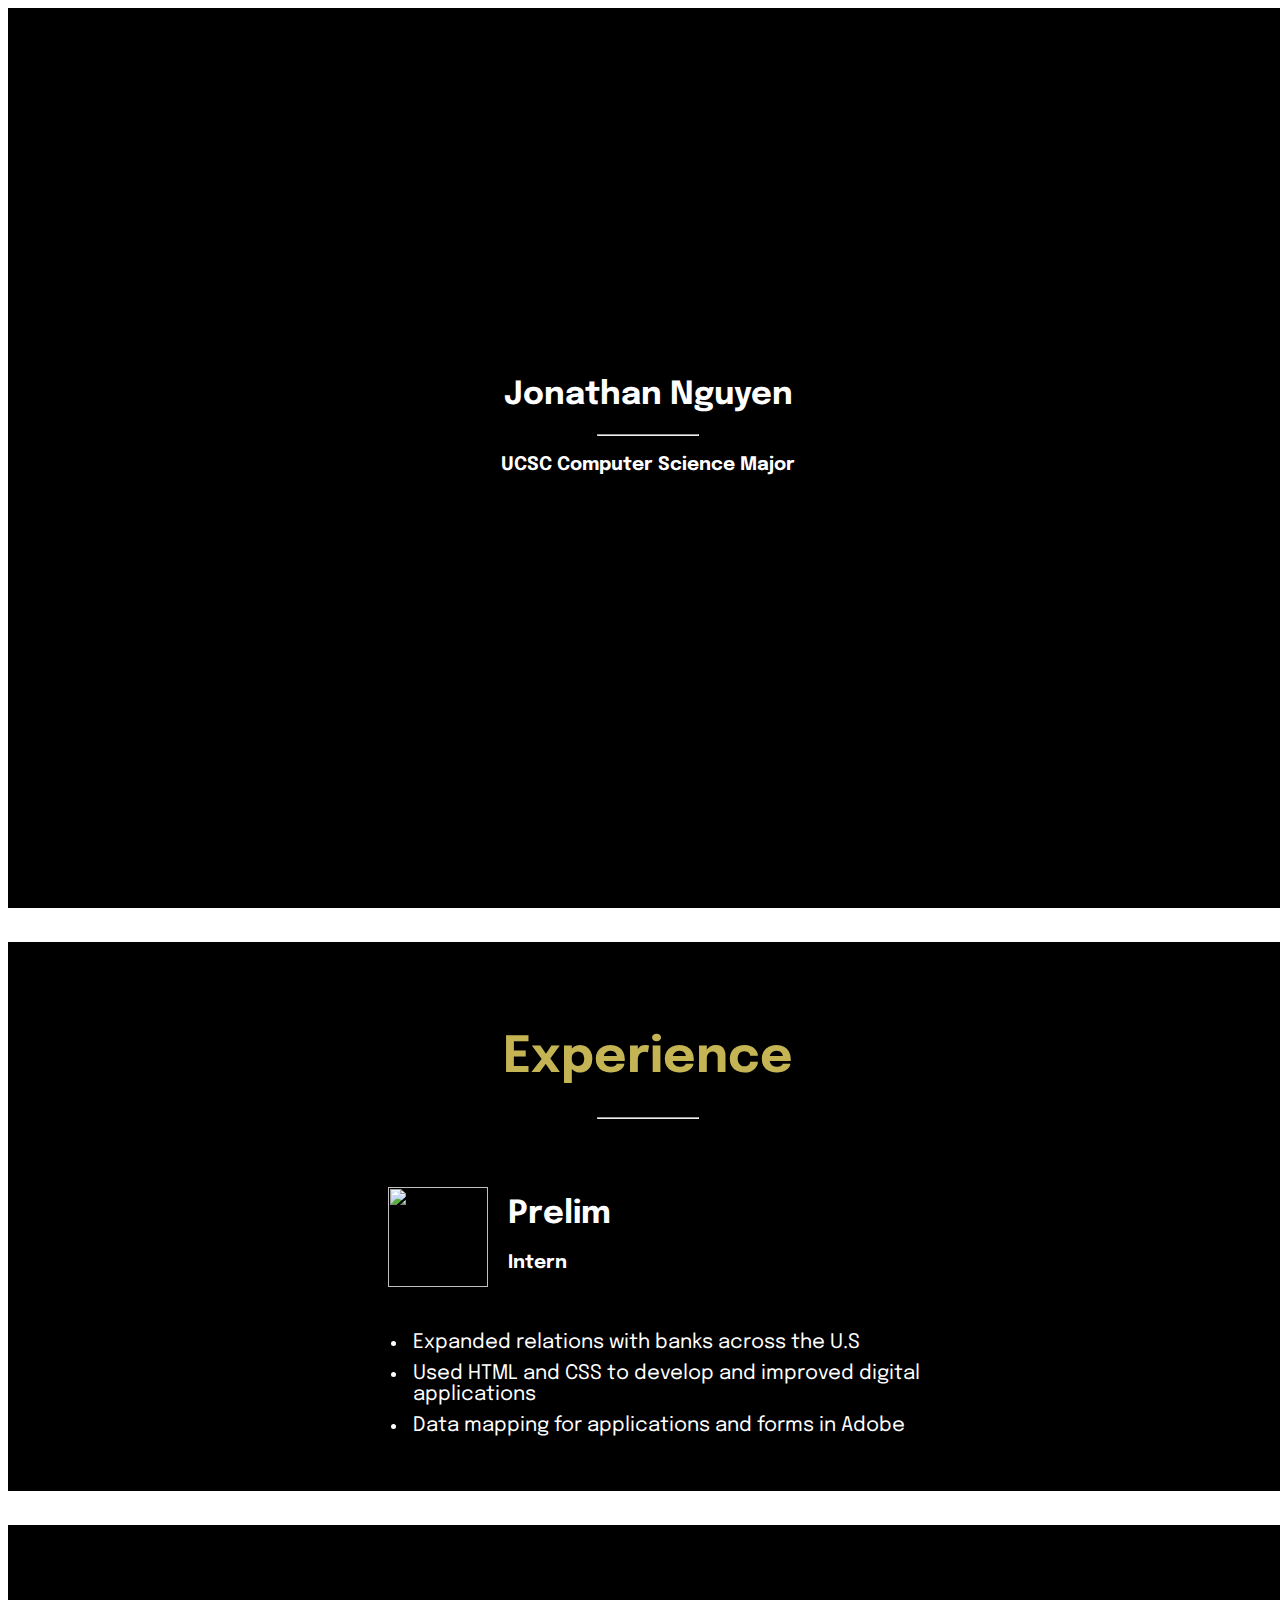
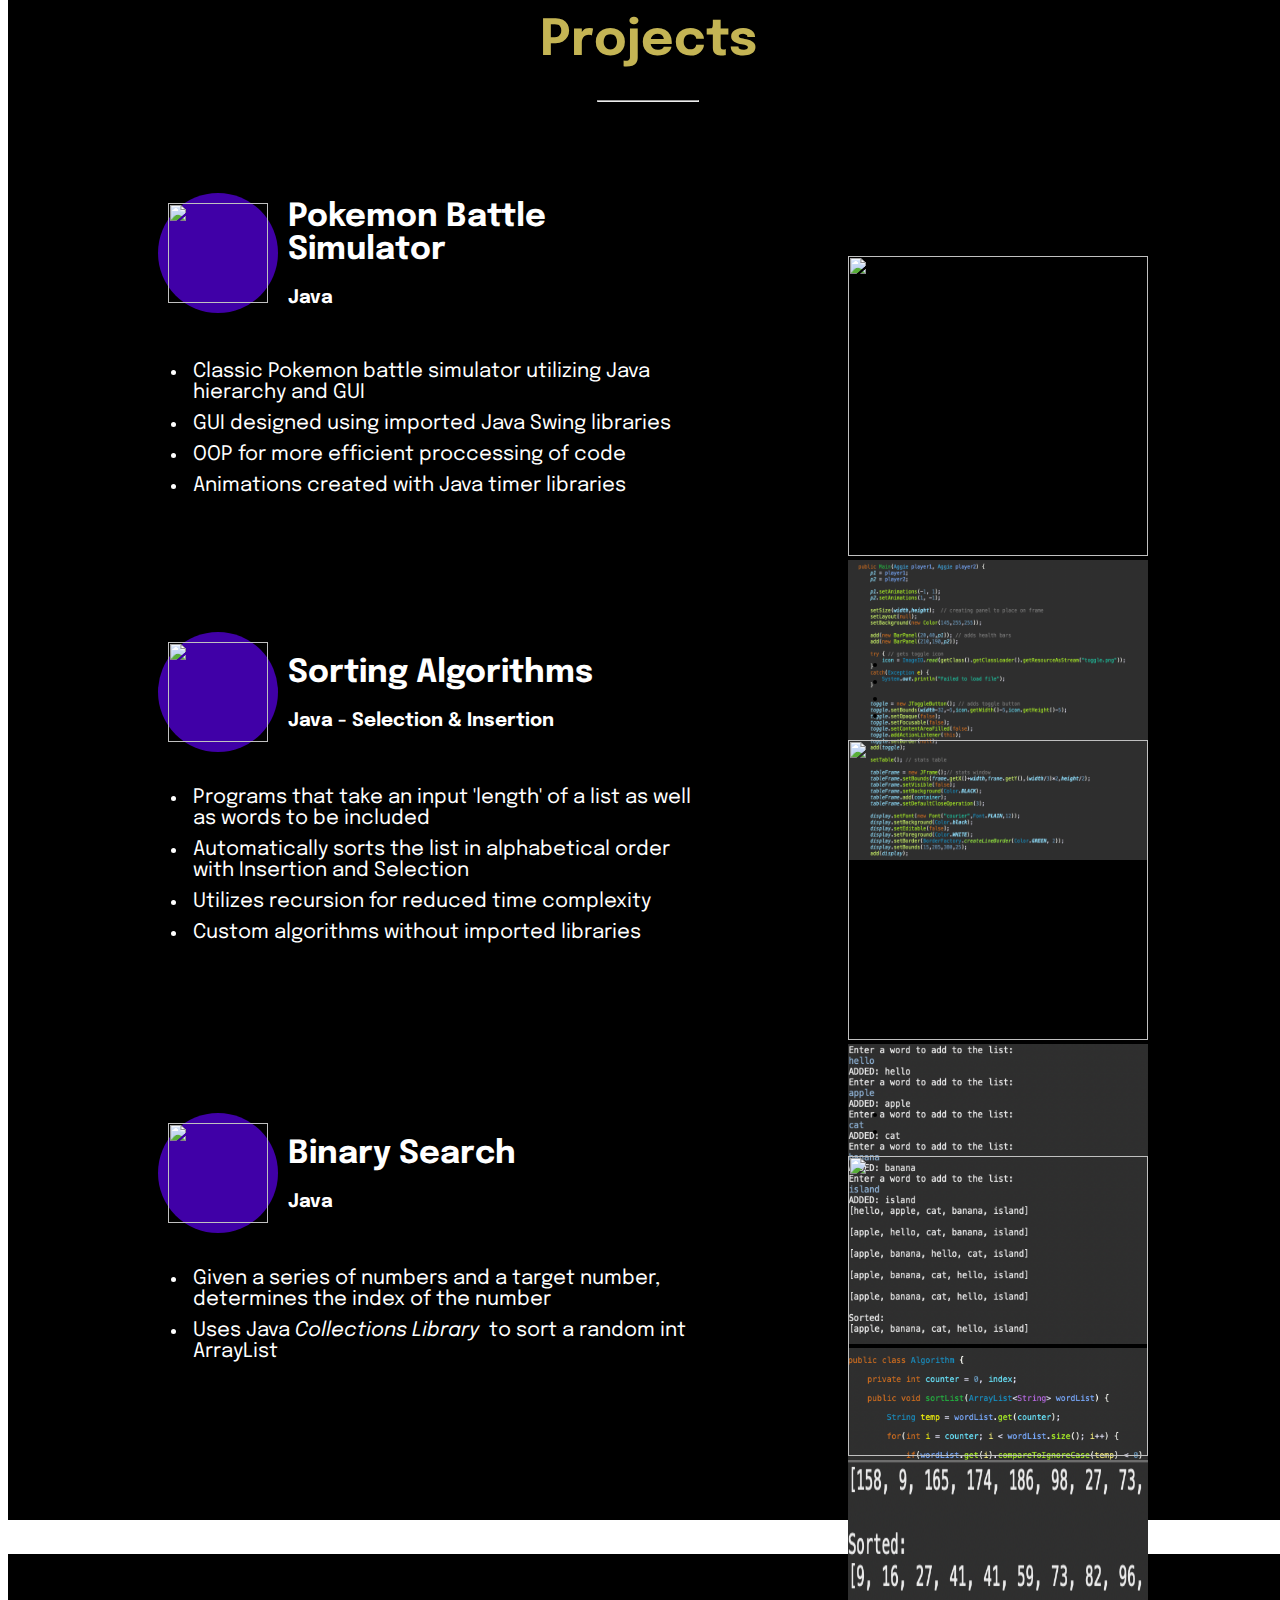
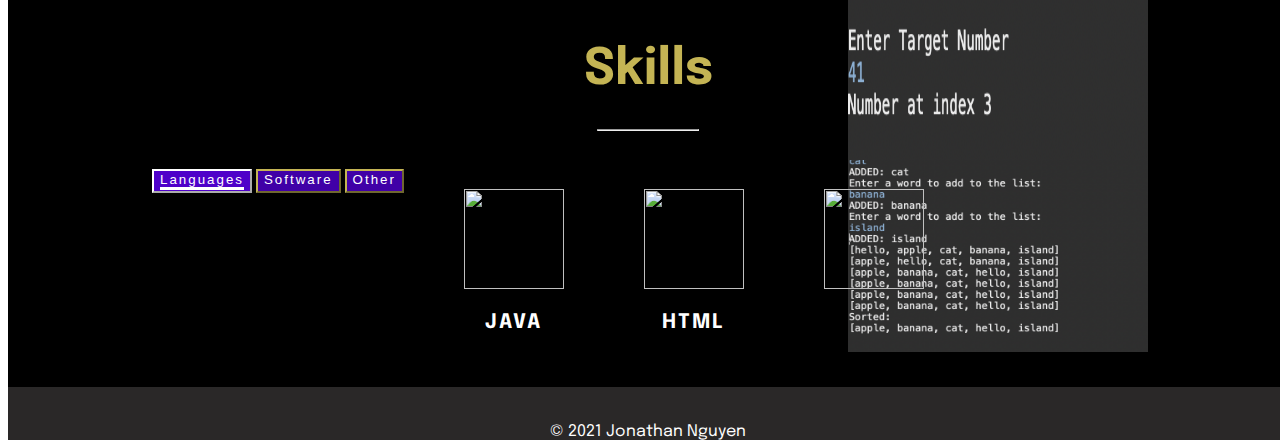
==== index.html @ 652aa015 "changed images 8/14/2021 12:49pm" ====
<!DOCTYPE html>
<html lang="en">

<head>
    <meta charset="UTF-8">
    <meta name="viewport" content="width=device-width; initial-scale=1.0; viewport-fit=cover">
    <meta http-equiv="X-UA-Compativle" content="ie=edge">
    <title>Jonathan Nguyen - Computer Science Major</title>
    <!--Bootstrap css file-->
    <link rel="stylesheet" href="css/bootstrap.min.css">
    <!--Style css file-->
    <link rel="stylesheet" href="css/style.css">
    <!--Font-->
    <link href="https://fonts.googleapis.com/css2?family=Staatliches&display=swap" rel="stylesheet">
    <link href="https://fonts.googleapis.com/css2?family=Epilogue:wght@700;800&display=swap" rel="stylesheet">
</head>

<body>

    <!--Nav bar-->
    <nav class="navbar navbar-expand-md sticky-top color-1" id="navbar">
        <div>
            <a href="#landingPage" class="navbar-brand center">Jonathan Nguyen</a>

            <div class="nav-list" id="navbarResponsive">
                <ul class="navbar-nav">
                    <li class="nav-item"><a href="#experience" class="nav-link">Experience</a></li>
                    <li class="nav-item"><a href="#projects" class="nav-link">Projects</a></li>
                    <li class="nav-item"><a href="#skills" class="nav-link">Skills</a></li>
                </ul>
            </div>

        </div>
    </nav>

    <!--Landing Page-->
    <section class="color-2" id="landingPage">
        <div id="landing-title">
            <h1>Jonathan Nguyen</h1>
            <hr>
            <h3>UCSC Computer Science Major</h3>
        </div>
    </section>

    <!--Experience-->
    <section class="color-2" id="experience">
        <h1 class="section-title">Experience</h1>
        <hr>
        <div>
            <div class="topic-box">
                <div class="topic-brand">
                    <img class="icon" src="img/Prelim.png">
                    <div class="topic-header">
                        <h1> Prelim </h1>
                        <h3> Intern </h3>
                    </div>
                </div>
                <ul class="description">
                    <li> Expanded relations with banks across the U.S</li>
                    <li> Used HTML and CSS to develop and improved digital applications</li>
                    <li> Data mapping for applications and forms in Adobe</li>
                </ul>
            </div>
        </div>
    </section>

    <!--Projects-->
    <section class="color-2" id="projects">
        <h1 class="section-title">Projects</h1>
        <hr>
        <div>
            <div class="project-box">
                <div class="topic-box">
                    <div class="topic-brand">
                        <div class="icon-container color-1">
                            <img class="icon" src="img/pika.png">
                        </div>
                        <div class="topic-header">
                            <h1> Pokemon Battle Simulator </h1>
                            <h3> Java </h3>
                        </div>
                    </div>
                    <ul class="description">
                        <li>Classic Pokemon battle simulator utilizing Java hierarchy and GUI</li>
                        <li>GUI designed using imported Java Swing libraries </li>
                        <li>OOP for more efficient proccessing of code</li>
                        <li>Animations created with Java timer libraries</li>
                    </ul>
                </div>

                <div id="project1" class="carousel slide" data-ride="carousel">

                    <!-- Indicators -->
                    <ul class="carousel-indicators">
                        <li data-target="#project1" data-slide-to="0" class="active"></li>
                        <li data-target="#project1" data-slide-to="1"></li>
                    </ul>

                    <!-- The slideshow -->
                    <div class="carousel-inner">
                        <div class="carousel-item active">
                            <img class="project-img" src="img/pokemon-sim.png">
                        </div>
                        <div class="carousel-item">
                            <img class="project-img" src="img/Pokemon-code.png">
                        </div>
                    </div>

                    <!-- Left and right controls -->
                    <a class="carousel-control-prev" href="#project1" data-slide="prev">
                        <span class="carousel-control-prev-icon"></span>
                    </a>
                    <a class="carousel-control-next" href="#project1" data-slide="next">
                        <span class="carousel-control-next-icon"></span>
                    </a>
                </div>

            </div>

            <div class="project-box">
                <div class="topic-box">
                    <div class="topic-brand">
                        <div class="icon-container color-1">
                            <img class="icon" src="img/sort.jpeg">
                        </div>
                        <div class="topic-header">
                            <h1> Sorting Algorithms</h1>
                            <h3> Java - Selection & Insertion </h3>
                        </div>
                    </div>
                    <ul class="description">
                        <li>Programs that take an input 'length' of a list as well as words to be included</li>
                        <li>Automatically sorts the list in alphabetical order with Insertion and Selection</li>
                        <li>Utilizes recursion for reduced time complexity</li>
                        <li>Custom algorithms without imported libraries</li>
                    </ul>
                </div>

                <div id="project2" class="carousel slide" data-ride="carousel">

                    <!-- Indicators -->
                    <ul class="carousel-indicators">
                        <li data-target="#project2" data-slide-to="0" class="active"></li>
                        <li data-target="#project2" data-slide-to="1"></li>
                        <li data-target="#project2" data-slide-to="2"></li>
                        <li data-target="#project2" data-slide-to="3"></li>
                    </ul>

                    <!-- The slideshow -->
                    <div class="carousel-inner">
                        <div class="carousel-item active">
                            <img class="project-img" src="img/Insertion.png">
                        </div>
                        <div class="carousel-item">
                            <img class="project-img" src="img/Insertion-code.png">
                        </div>
                        <div class="carousel-item">
                            <img class="project-img" src="img/selection.png">
                        </div>
                        <div class="carousel-item">
                            <img class="project-img" src="img/Selection-code.png">
                        </div>
                    </div>

                    <!-- Left and right controls -->
                    <a class="carousel-control-prev" href="#project2" data-slide="prev">
                        <span class="carousel-control-prev-icon"></span>
                    </a>
                    <a class="carousel-control-next" href="#project2" data-slide="next">
                        <span class="carousel-control-next-icon"></span>
                    </a>
                </div>

            </div>

            <div class="project-box">
                <div class="topic-box">
                    <div class="topic-brand">
                        <div class="icon-container color-1">
                            <img class="icon" src="img/Searching.png">
                        </div>
                        <div class="topic-header">
                            <h1> Binary Search</h1>
                            <h3> Java </h3>
                        </div>
                    </div>
                    <ul class="description">
                        <li>Given a series of numbers and a target number, determines the index of the number</li>
                        <li>Uses Java <em>Collections Library</em> <span style="color:rgb(0, 0, 0)">.</span>to sort a
                            random int ArrayList</li>
                    </ul>
                </div>

                <div id="project3" class="carousel slide" data-ride="carousel">

                    <!-- Indicators -->
                    <ul class="carousel-indicators">
                        <li data-target="#project3" data-slide-to="0" class="active"></li>
                        <li data-target="#project3" data-slide-to="1"></li>
                    </ul>

                    <!-- The slideshow -->
                    <div class="carousel-inner">
                        <div class="carousel-item active">
                            <img class="project-img" src="img/Binary.png">
                        </div>
                        <div class="carousel-item">
                            <img class="project-img" src="img/Binary-code.png">
                        </div>
                    </div>

                    <!-- Left and right controls -->
                    <a class="carousel-control-prev" href="#project3" data-slide="prev">
                        <span class="carousel-control-prev-icon"></span>
                    </a>
                    <a class="carousel-control-next" href="#project3" data-slide="next">
                        <span class="carousel-control-next-icon"></span>
                    </a>
                </div>

            </div>
        </div>
    </section>

    <!--Skills-->
    <section class="color-2" id="skills">
        <h1 class="section-title">Skills</h1>
        <hr>
        <div>
            <div class="btn-group-vertical btn-group-lg" id="buttonsContainer">
                <button class="btn color-1 active" id="language">Languages</button>
                <button class="btn color-1" id="software">Software</button>
                <button class="btn color-1" id="other">Other</button>
            </div>
            <div id="skill-box">
                <div class="box language">
                    <img src="img/Java.png" class="icon">
                    <h1>JAVA</h1>
                </div>
                <div class="box language">
                    <img src="img/html.png" class="icon">
                    <h1>HTML</h1>
                </div>
                <div class="box language">
                    <img src="img/css.png" class="icon">
                    <h1>CSS</h1>
                </div>
                <div class="box software">
                    <img src="img/bootstrap.png" class="icon">
                    <h1>Bootstrap</h1>
                </div>
                <div class="box software">
                    <img src="img/git.png" class="icon">
                    <h1>Git</h1>
                </div>
                <div class="box other">
                    <img src="img/data.png" class="icon">
                    <h1>Data Mapping</h1>
                </div>
            </div>
        </div>
    </section>

    <!--Footer-->
    <footer id="footer">
        <div class="socials">
            <a href="mailto:jornguye@ucsc.edu"><i style="color:#FFF" class="far fa-envelope fa-lg"></i></a>
            <a href="https://github.com/JRN03"><i style="color:#FFF;" class="fab fa-github fa-lg"></i></a>
            <a href="https://www.linkedin.com/in/jonathan-nguyen-a6781220b"><i style="color:#FFF"
                    class="fab fa-linkedin-in fa-lg"></i></a>
            <a href="https://instagram.com/_j.nguyen08"><i style="color:#FFF" class="fab fa-instagram fa-lg"></i></a>
        </div>
        <p>© 2021 Jonathan Nguyen</p>
    </footer>

    <!--jQuery-->
    <script src="js/jquery-3.5.1.min.js"></script>
    <!--Bootstrap js-->
    <script src="js/bootstrap.min.js"></script>
    <!--Popper js-->
    <script src="js/popper.min.js"></script>
    <!--Scripts js-->
    <script src="js/scripts.js"></script>
    <!--Font awesome-->
    <script src="js/all.min.js"></script>

</body>

</html>
---- css/style.css ----
body,
html {
  background-color: rgb(255, 255, 255);
  /*font-family: "Staatliches", cursive;*/
  font-family: "Epilogue", sans-serif;
  width: 100%;
  height: 100%;
  scroll-behavior: smooth;
  min-height: 200px;
}

.color-1 {
  background-color: rgb(64, 0, 167);
}

.color-2 {
  background-color: #000000;
}

section {
  height: auto;
  width: 100%;
}

section > div {
  display: flex;
  flex-flow: row;
  flex-wrap: wrap;
  height: auto;
  justify-content: space-around;
  padding: 30px 20px;
}

.center {
  margin: auto;
  text-align: center;
  display: flex;
  justify-content: center;
  align-items: center;
}

hr {
  width: 100px;
  background-color: rgb(255, 255, 255);
}

.section-title {
  font-size: 50px;
  color: #c4b454;
  padding-top: 90px;
  text-align: center;
}

.icon-container {
  height: auto;
  width: auto;
  display: flex;
  justify-content: center;
  align-items: center;
  border-radius: 50%;
}

.icon {
  width: 100px;
  height: 100px;
  display: flex;
  justify-content: center;
  position: relative;
  padding: 10px;
}

.topic-box {
  display: flex;
  flex-flow: column nowrap;
  width: auto;
  max-width: 560px;
  max-height: 560px;
}

.topic-brand {
  padding: 20px 10px 10px 10px;
  display: flex;
  align-items: center;
  justify-content: flex-start;
}

.topic-header {
  display: block;
  color: white;
  width: auto;
  height: 100%;
  padding: 0px 10px 0px 10px;
  text-align: left;
}

.description {
  text-align: left;
  display: block;
  color: white;
  font-size: 20px;
  width: auto;
}

ul.description li {
  padding: 5px;
}

@media screen and (max-width: 767px) {
  section > div {
    justify-content: center;
    flex-wrap: wrap;
  }

  .topic-brand {
    justify-content: center;
  }

  .topic-box {
    max-width: 560px;
  }

  .topic-box {
    margin: 20px 10px;
  }

  .icon {
    width: 50px;
    height: 50px;
  }
}

@media screen and (max-width: 450px) {
  ul.description li {
    font-size: 12px;
    letter-spacing: 1px;
  }
}

/* Navigation Bar */

nav {
  width: 100%;
  height: auto;
  margin: 0px auto;
  position: fixed;
  align-items: center;
}

nav > div {
  display: flex;
  align-items: center;
}

.navbar {
  font-size: 20px;
  font-weight: 600;
  letter-spacing: 0.1rem;
  /*box-shadow: 0 0.5rem 0.5rem rgba(0, 0, 0, 0.5);*/
  position: fixed;
  display: block;
  top: -80px;
  transition: top 1s;
  z-index: 3;
  align-items: center;
}

.navbar-brand,
.navbar-brand:hover {
  color: #c4b454;
  font-size: 17px;
  position: fixed;
  margin: 5px 0px;
  padding: 0px;
}

.nav-item {
  display: flex;
  justify-content: center;
  font-size: 17px;
  font-weight: 600;
  margin: 0px 20px;
}

.nav-list {
  display: flex;
  justify-content: flex-end;
  width: 100%;
}

.nav-link {
  color: #c4b454;
  width: 100%;
  margin: 0px;
  text-align: center;
  font-size: 15px;
  letter-spacing: 4px;
}

.navbar-nav {
  display: flex;
  justify-content: flex-end;
}

.nav-link:hover {
  color: rgb(255, 255, 255);
}

.nav-link:hover:after {
  transform: scaleX(0.95);
}

.nav-link::after {
  display: block;
  content: "";
  border-bottom: solid 3px #ffffff;
  transform: scaleX(0);
  transition: 500ms ease-in-out;
  transform-origin: 0% 50%;
}

@media screen and (max-width: 767px) {
  .navbar-brand {
    display: none;
  }

  .nav-list,
  .navbar-nav {
    display: flex;
    flex-flow: row;
    justify-content: center;
  }

  .navbar {
    display: flex;
    justify-content: center;
  }

  nav div {
    display: inline-flex;
  }
}

@media screen and (max-width: 450px) {
  .nav-link {
    font-size: 12px;
    letter-spacing: 1px;
  }
}

/* Landing Page */
#landingPage {
  height: 100%;
  color: white;
  width: 100%;
  display: flex;
  flex-direction: row;
  justify-content: space-around;
  align-items: center;
}

#landing-title {
  height: 200px;
  display: block;
  text-align: center;
  margin: 0px;
}

/*Projects*/
#projects {
}

section#projects > div {
  display: block;
}

.project-img {
  width: 300px;
  height: 300px;
  position: relative;
}

.carousel {
  width: 300px;
  height: 300px;
  position: relative;
  transition: 500ms;
}

.carousel-indicators {
  z-index: 1;
}
.project-box {
  display: flex;
  justify-content: space-around;
  align-items: center;
  flex-wrap: wrap;
  height: auto;
  min-height: 400px;
  margin: 0px 50px 50px 50px;
}
@media screen and (min-width: 1170px) {
  .carousel:hover {
    transform: scale(1.3);
    transition: 500ms;
  }
}

@media screen and (max-width: 767px) {
  .project-img,
  .carousel {
    width: 100%;
    height: auto;
    max-width: 400px;
    max-height: 400px;
  }

  .project-box {
    flex-direction: column;
    justify-content: space-around;
  }
}

@media screen and (max-width: 450px) {
  .project-img,
  .carousel {
    width: 100%;
    height: auto;
    max-width: 225px;
    max-height: 225px;
  }

  .topic-header h1 {
    font-size: 18px;
  }

  .topic-header h3 {
    font-size: 12px;
  }
}
/*Experience*/
#experience {
}

/*Skills*/
#skills {
}

#skill-box {
  display: flex;
  justify-content: flex-start;
  margin: 0px 20px;
}

#skills > div {
  justify-content: flex-start;
}

@media screen and (max-width: 950px) {
  #skills > div {
    flex-flow: column;
    align-items: center;
    justify-content: center;
  }
  .btn-group {
    display: flex;
    margin-bottom: 20px;
  }
}

@media screen and (max-width: 450px) {
  #skill-box {
    flex-flow: column;
    align-items: center;
    justify-content: center;
  }
}

.btn-group-vertical {
  margin-left: 10%;
}

.btn {
  border-color: #c4b454;
  letter-spacing: 2px;
  color: #ffffff;
}

.btn:hover,
.btn:focus,
.btn.active {
  background-color: rgb(78, 1, 201) !important;
  border-color: #ffffff !important;
  color: #ffffff;
  box-shadow: none;
}

.btn:hover:after,
.btn:focus:after,
.btn.active:after {
  transform: scaleX(1);
}

.btn::after {
  display: block;
  content: "";
  border-bottom: solid 3px #ffffff;
  transform: scaleX(0);
  transition: 500ms ease-in-out;
  transform-origin: 0% 50%;
}

.box {
  display: flex;
  flex-flow: column;
  color: #ffffff;
  justify-content: center;
  align-items: center;
  margin: 10px 30px;
  letter-spacing: 2px;
}

.software,
.other {
  display: none;
}

#skill-box h1 {
  font-size: 20px;
}

.btn-group {
  width: 100%;
}

/*Footer*/
#footer {
  height: auto;
  display: block;
  width: 100%;
  background-color: #2a2828;
  color: #ffffff;
}

#footer > p {
  display: flex;
  justify-content: center;
}

.socials {
  display: flex;
  justify-content: center;
}

.socials a {
  margin: 10px;
}

footer .svg-inline--fa {
  font-size: 30px;
}
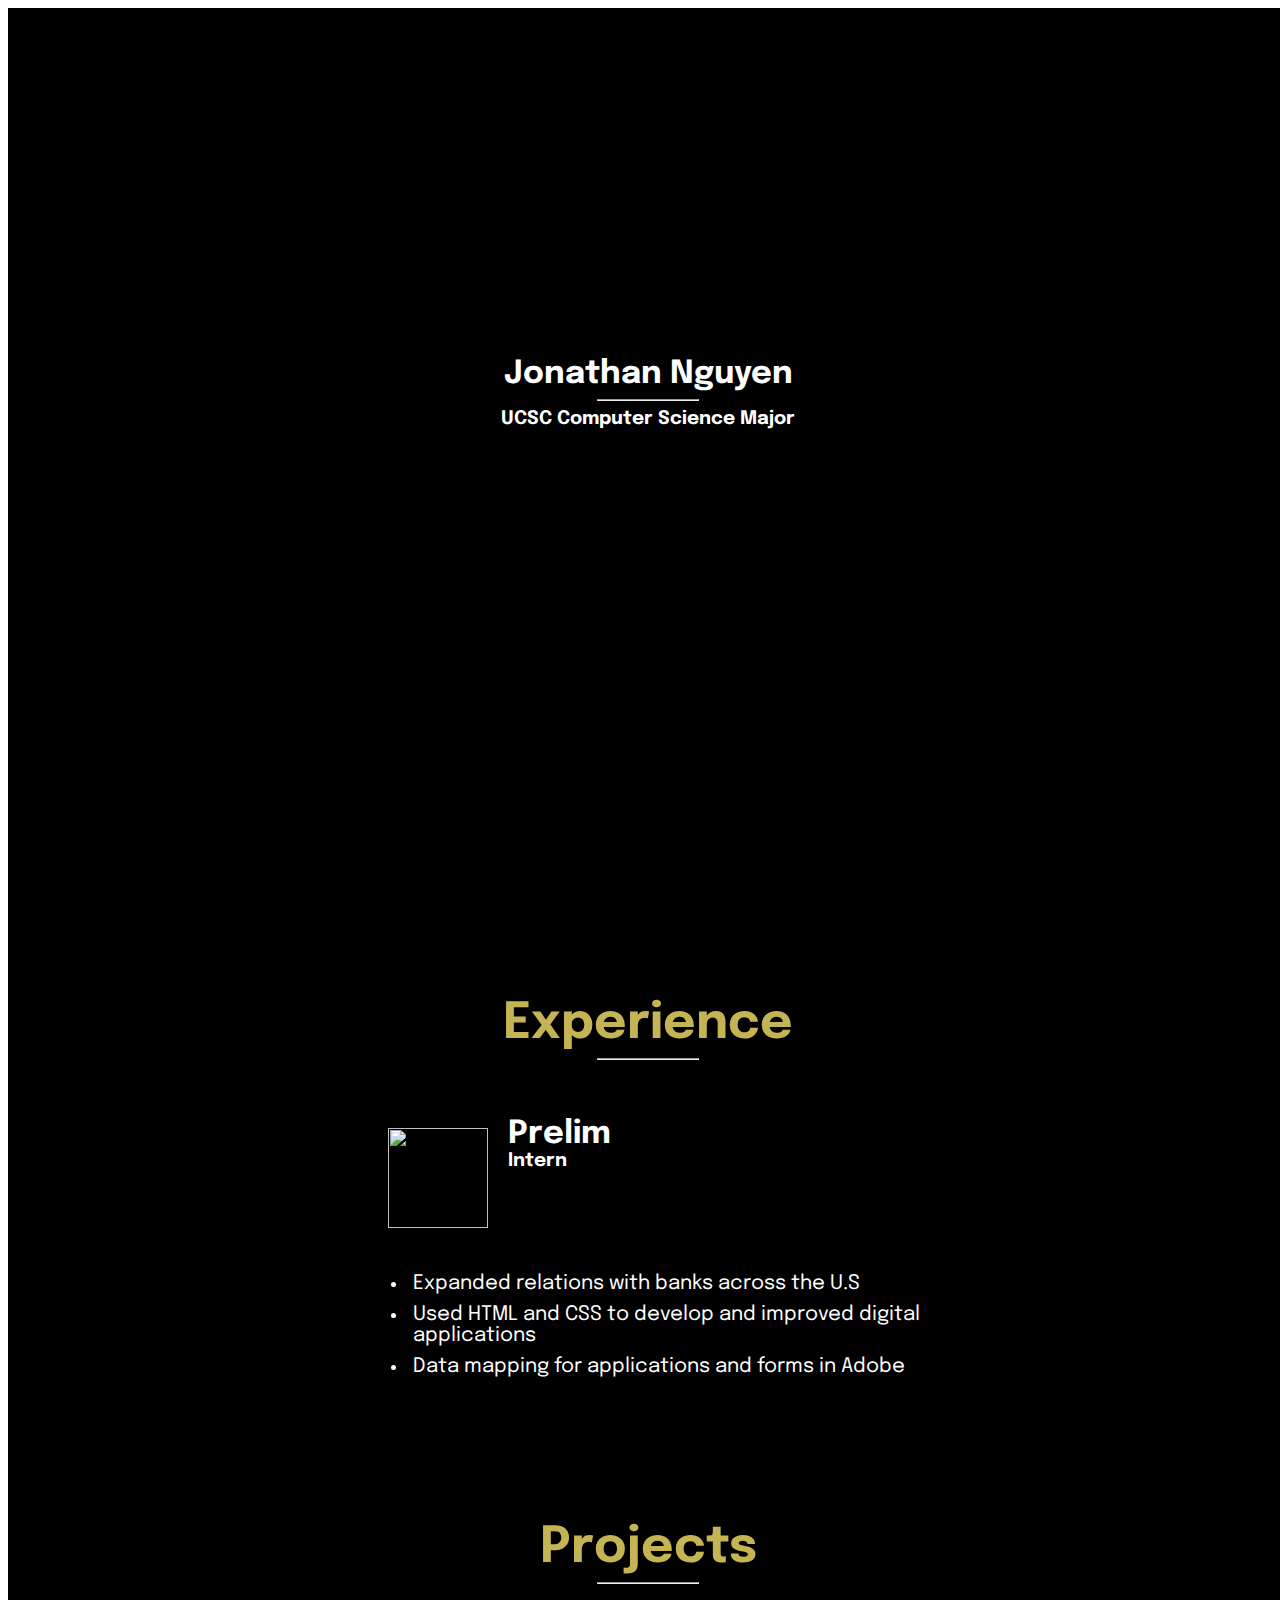
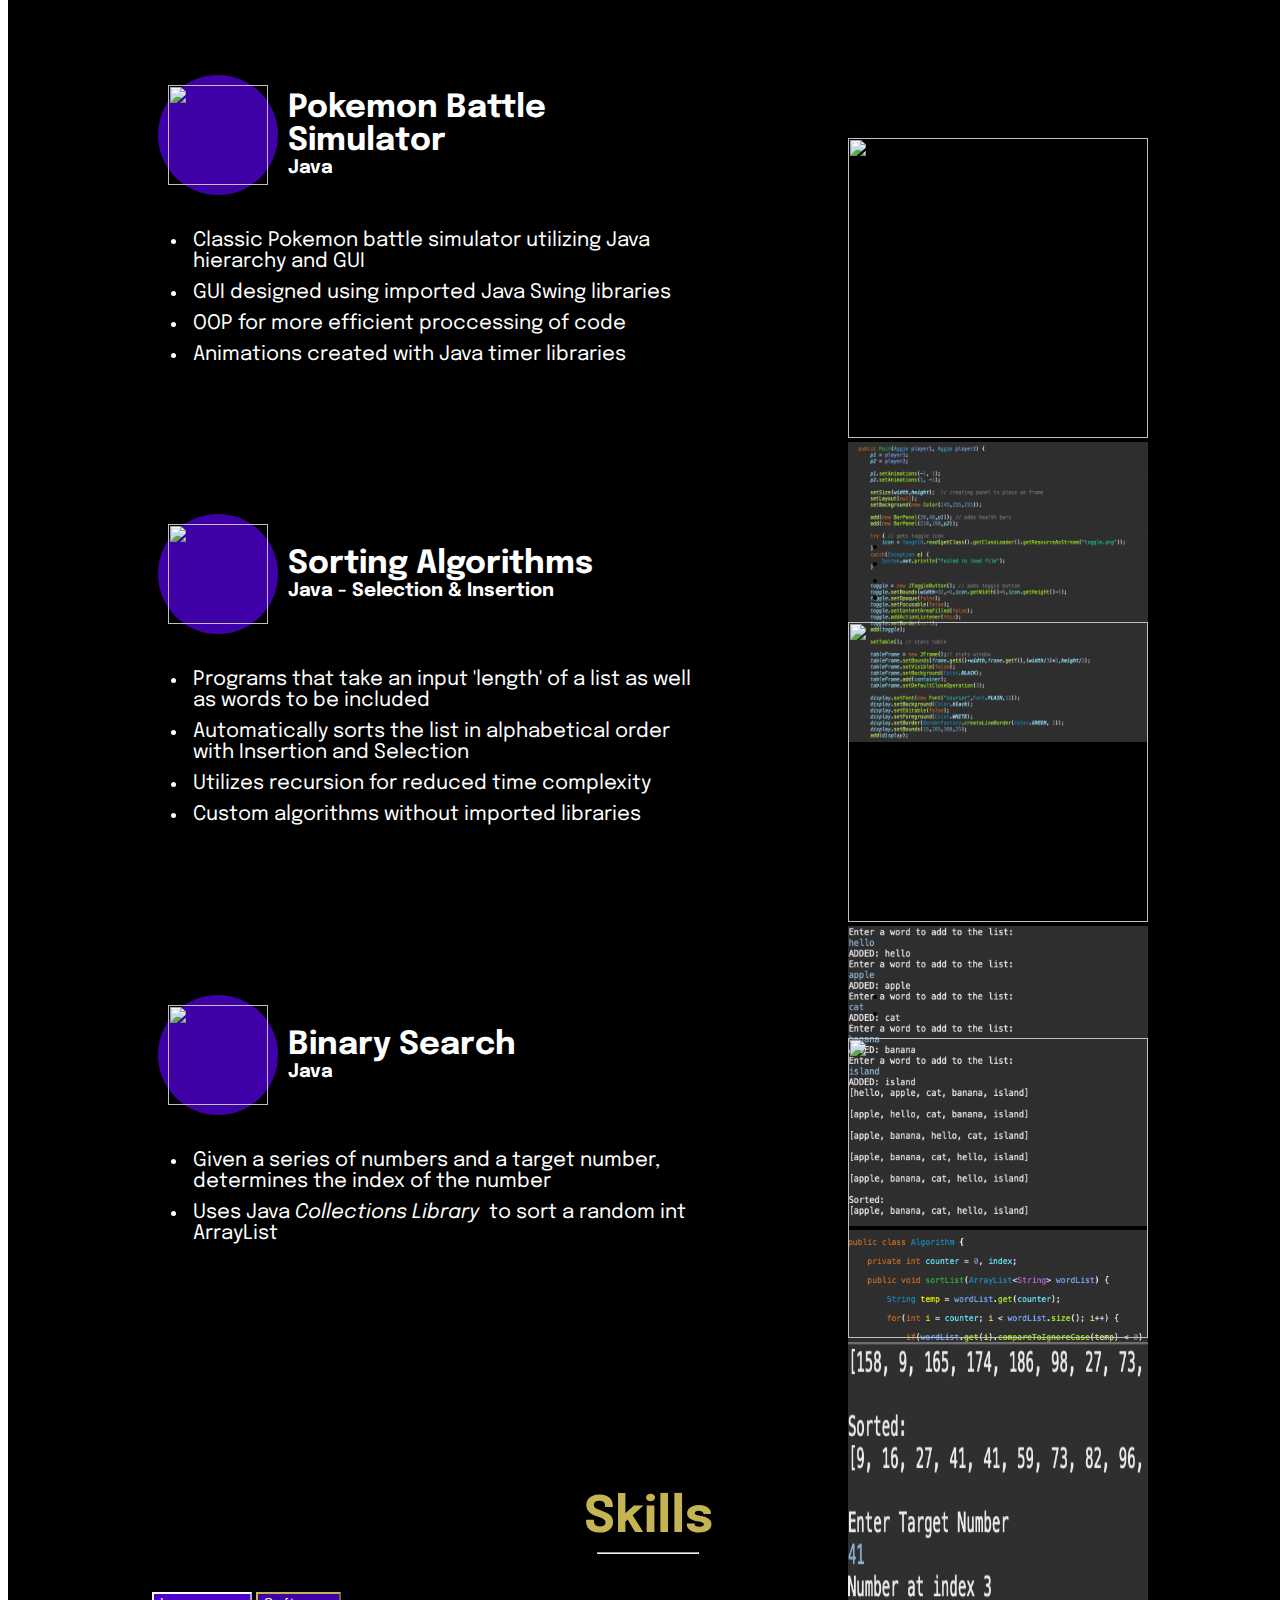
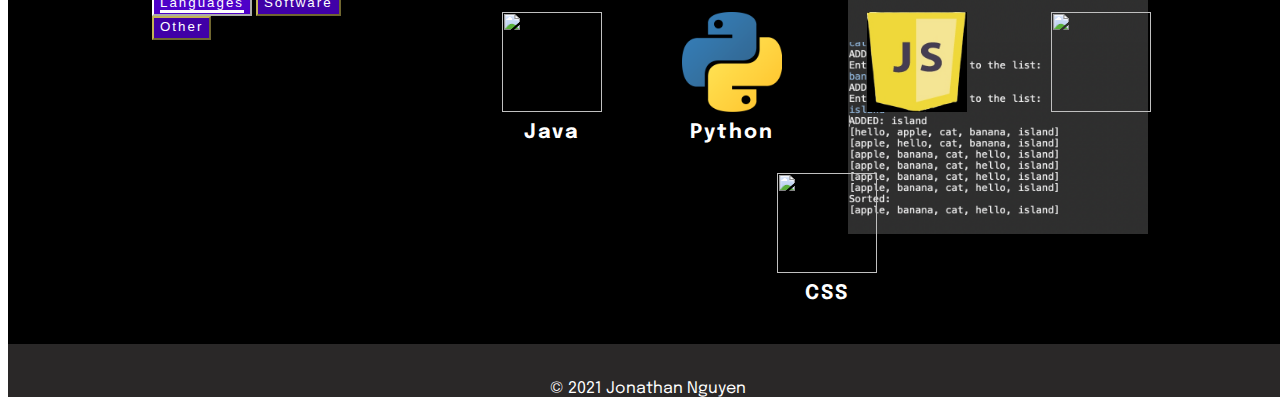
==== commit f9957d65: "updated 9/7/2021" ====
--- a/index.html
+++ b/index.html
@@ -235,7 +235,15 @@
             <div id="skill-box">
                 <div class="box language">
                     <img src="img/Java.png" class="icon">
-                    <h1>JAVA</h1>
+                    <h1>Java</h1>
+                </div>
+                <div class="box language">
+                    <img src="img/python.png" class="icon">
+                    <h1>Python</h1>
+                </div>
+                <div class="box language">
+                    <img src="img/js.png" class="icon">
+                    <h1>Javascript</h1>
                 </div>
                 <div class="box language">
                     <img src="img/html.png" class="icon">
@@ -252,6 +260,10 @@
                 <div class="box software">
                     <img src="img/git.png" class="icon">
                     <h1>Git</h1>
+                </div>
+                <div class="box software">
+                    <img src="img/android.png" class="icon">
+                    <h1>Android Studio</h1>
                 </div>
                 <div class="box other">
                     <img src="img/data.png" class="icon">
--- a/css/style.css
+++ b/css/style.css
@@ -91,8 +91,13 @@
   height: 100%;
   padding: 0px 10px 0px 10px;
   text-align: left;
-}
-
+  align-items: center;
+}
+h1,
+h3 {
+  padding: 0px;
+  margin: 0px;
+}
 .description {
   text-align: left;
   display: block;
@@ -121,11 +126,6 @@
 
   .topic-box {
     margin: 20px 10px;
-  }
-
-  .icon {
-    width: 50px;
-    height: 50px;
   }
 }
 
@@ -133,6 +133,32 @@
   ul.description li {
     font-size: 12px;
     letter-spacing: 1px;
+    padding: 0px;
+    margin: 0px;
+  }
+  .icon {
+    width: 80px;
+    height: 80px;
+  }
+  .topic-brand {
+    display: flex;
+    flex-direction: column;
+  }
+  .topic-header {
+    justify-content: center;
+  }
+  .topic-header h1 {
+    font-size: 25px;
+  }
+
+  .topic-header h3 {
+    font-size: 15px;
+  }
+  h1,
+  h3 {
+    padding: 0px;
+    margin: 0px;
+    text-align: center;
   }
 }
 
@@ -328,13 +354,9 @@
     max-width: 225px;
     max-height: 225px;
   }
-
-  .topic-header h1 {
-    font-size: 18px;
-  }
-
-  .topic-header h3 {
-    font-size: 12px;
+  .project-box {
+    padding: 0px;
+    margin: 0px;
   }
 }
 /*Experience*/
@@ -347,12 +369,14 @@
 
 #skill-box {
   display: flex;
-  justify-content: flex-start;
+  flex-wrap: wrap;
+  justify-content: center;
   margin: 0px 20px;
 }
 
 #skills > div {
   justify-content: flex-start;
+  flex-wrap: nowrap;
 }
 
 @media screen and (max-width: 950px) {
@@ -372,6 +396,9 @@
     flex-flow: column;
     align-items: center;
     justify-content: center;
+  }
+  .btn {
+    font-size: 10px;
   }
 }
 
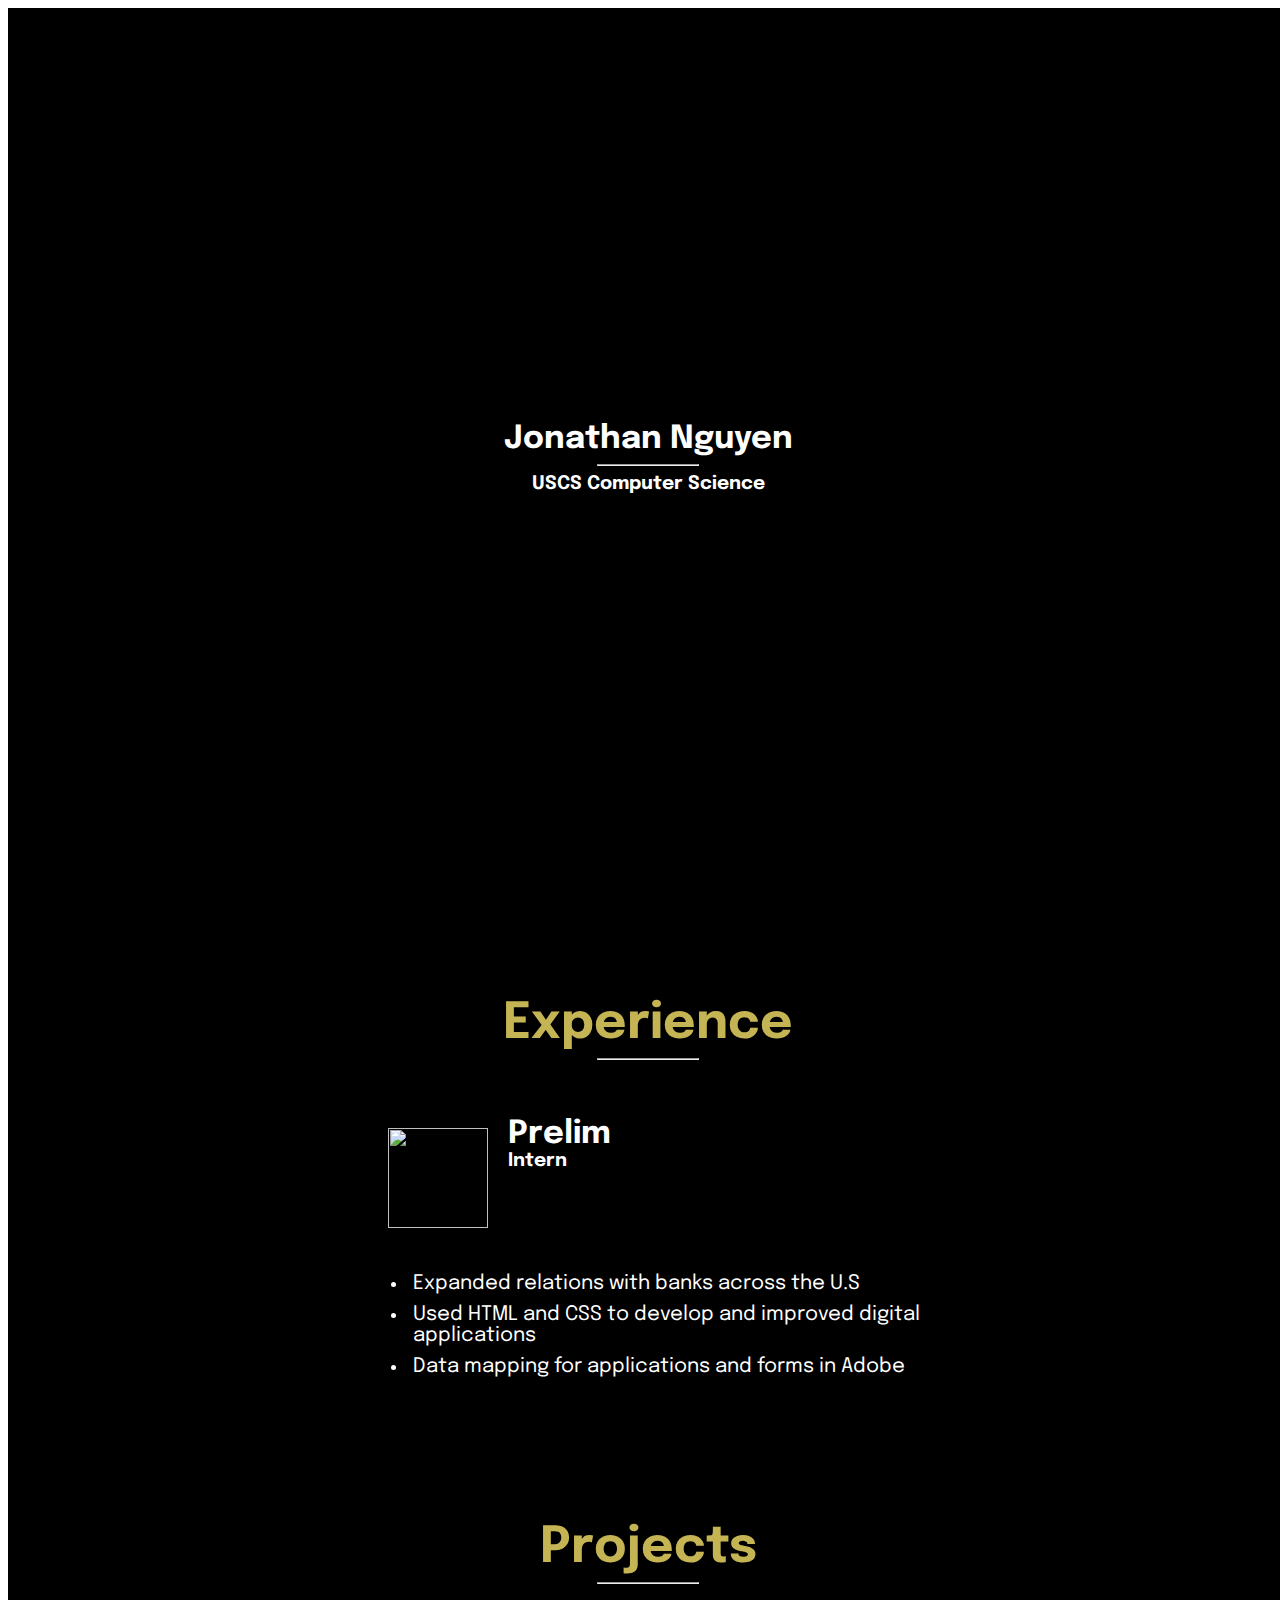
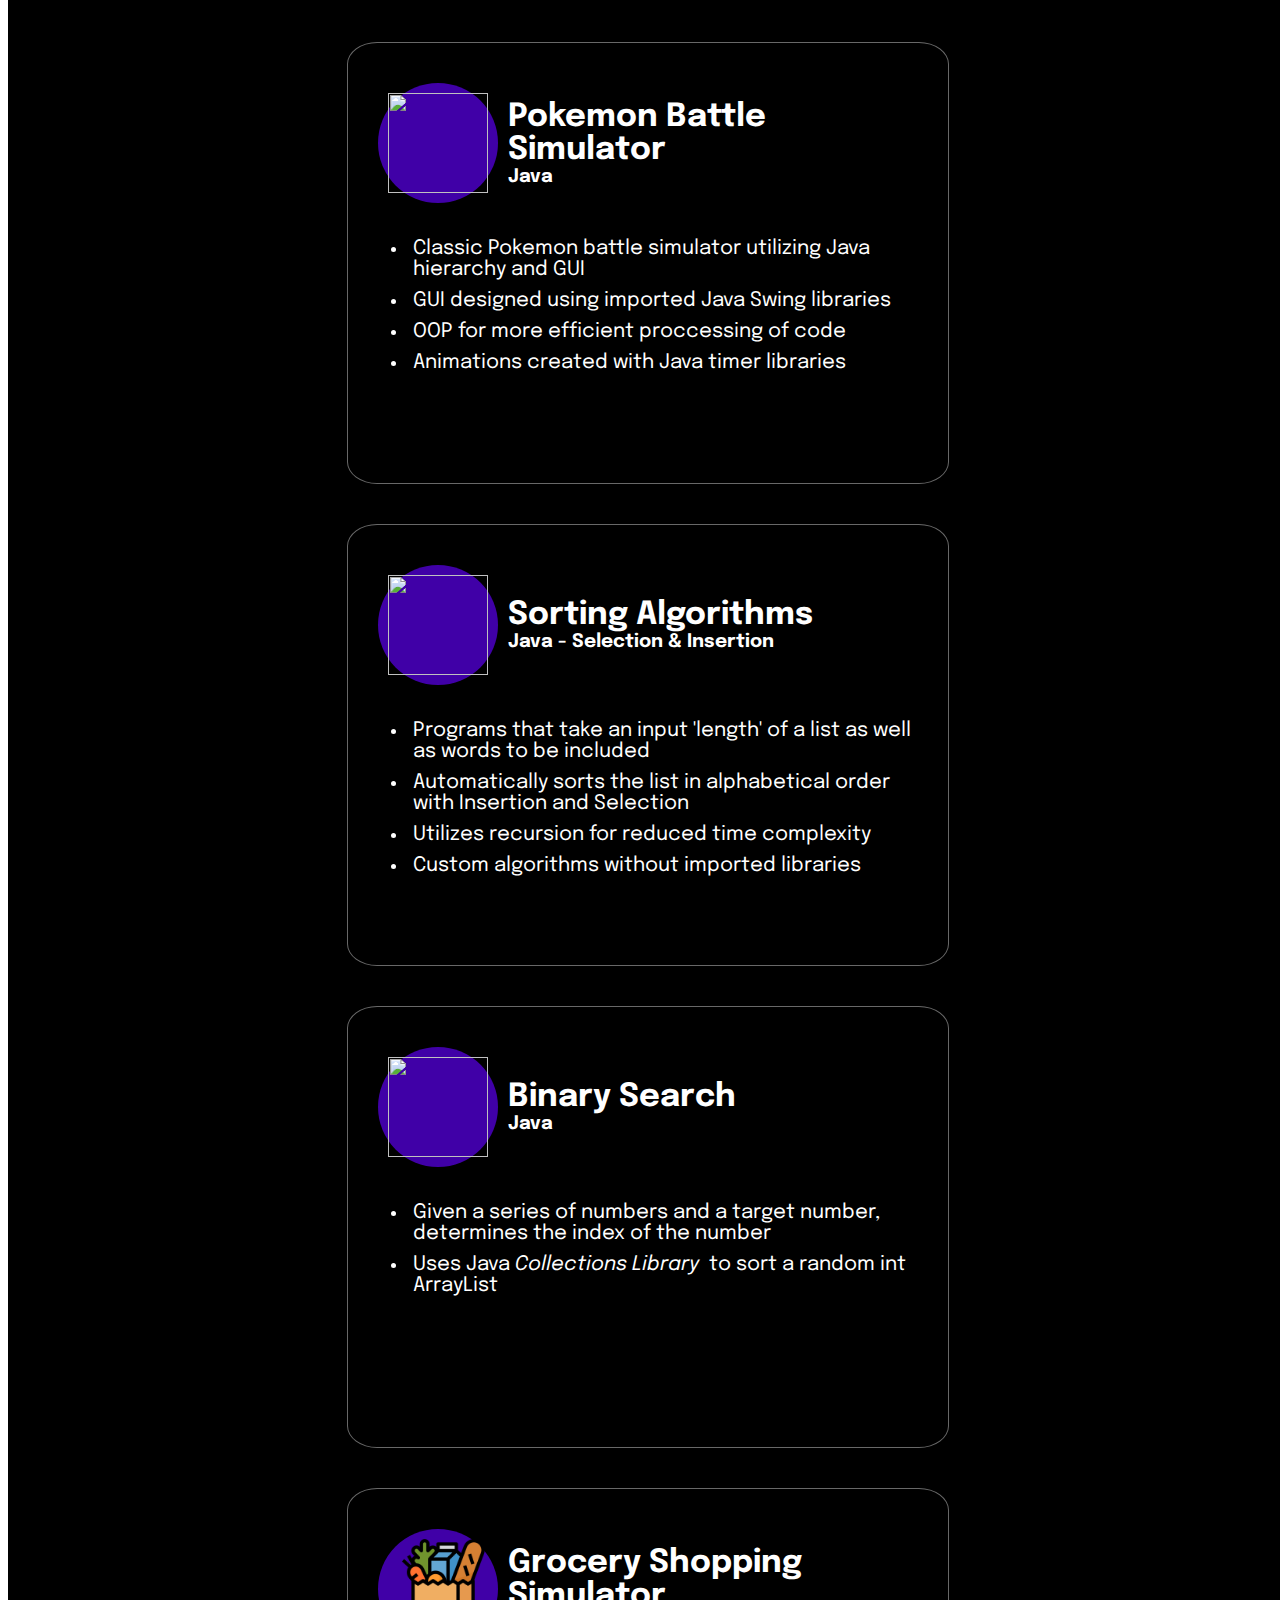
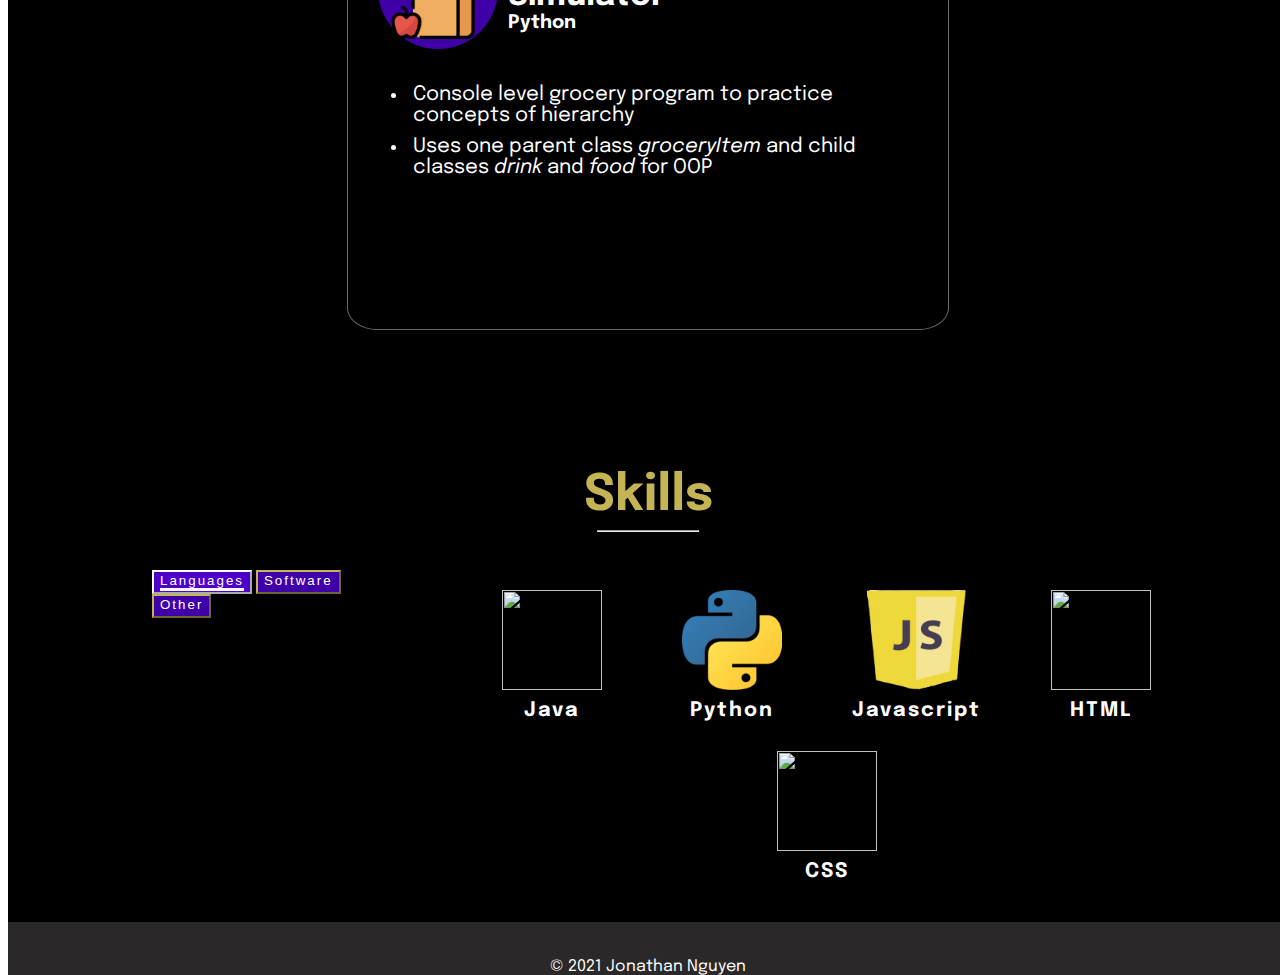
==== commit 7711118e: "9/12 11:34am" ====
--- a/index.html
+++ b/index.html
@@ -35,11 +35,14 @@
 
     <!--Landing Page-->
     <section class="color-2" id="landingPage">
-        <div id="landing-title">
+           <!-- <canvas id="myCanvas"></canvas>
+            <img src="img/sammy.png" id="sammy">
+            <img src="img/konoha.jpeg" id="konoha">
+            <img src="img/Mario.jpeg" id="mario">
+            <img src="img/forest.jpeg" id="forest">-->
             <h1>Jonathan Nguyen</h1>
             <hr>
-            <h3>UCSC Computer Science Major</h3>
-        </div>
+            <h3>USCS Computer Science</h3>
     </section>
 
     <!--Experience-->
@@ -87,34 +90,6 @@
                         <li>Animations created with Java timer libraries</li>
                     </ul>
                 </div>
-
-                <div id="project1" class="carousel slide" data-ride="carousel">
-
-                    <!-- Indicators -->
-                    <ul class="carousel-indicators">
-                        <li data-target="#project1" data-slide-to="0" class="active"></li>
-                        <li data-target="#project1" data-slide-to="1"></li>
-                    </ul>
-
-                    <!-- The slideshow -->
-                    <div class="carousel-inner">
-                        <div class="carousel-item active">
-                            <img class="project-img" src="img/pokemon-sim.png">
-                        </div>
-                        <div class="carousel-item">
-                            <img class="project-img" src="img/Pokemon-code.png">
-                        </div>
-                    </div>
-
-                    <!-- Left and right controls -->
-                    <a class="carousel-control-prev" href="#project1" data-slide="prev">
-                        <span class="carousel-control-prev-icon"></span>
-                    </a>
-                    <a class="carousel-control-next" href="#project1" data-slide="next">
-                        <span class="carousel-control-next-icon"></span>
-                    </a>
-                </div>
-
             </div>
 
             <div class="project-box">
@@ -135,42 +110,6 @@
                         <li>Custom algorithms without imported libraries</li>
                     </ul>
                 </div>
-
-                <div id="project2" class="carousel slide" data-ride="carousel">
-
-                    <!-- Indicators -->
-                    <ul class="carousel-indicators">
-                        <li data-target="#project2" data-slide-to="0" class="active"></li>
-                        <li data-target="#project2" data-slide-to="1"></li>
-                        <li data-target="#project2" data-slide-to="2"></li>
-                        <li data-target="#project2" data-slide-to="3"></li>
-                    </ul>
-
-                    <!-- The slideshow -->
-                    <div class="carousel-inner">
-                        <div class="carousel-item active">
-                            <img class="project-img" src="img/Insertion.png">
-                        </div>
-                        <div class="carousel-item">
-                            <img class="project-img" src="img/Insertion-code.png">
-                        </div>
-                        <div class="carousel-item">
-                            <img class="project-img" src="img/selection.png">
-                        </div>
-                        <div class="carousel-item">
-                            <img class="project-img" src="img/Selection-code.png">
-                        </div>
-                    </div>
-
-                    <!-- Left and right controls -->
-                    <a class="carousel-control-prev" href="#project2" data-slide="prev">
-                        <span class="carousel-control-prev-icon"></span>
-                    </a>
-                    <a class="carousel-control-next" href="#project2" data-slide="next">
-                        <span class="carousel-control-next-icon"></span>
-                    </a>
-                </div>
-
             </div>
 
             <div class="project-box">
@@ -190,34 +129,24 @@
                             random int ArrayList</li>
                     </ul>
                 </div>
-
-                <div id="project3" class="carousel slide" data-ride="carousel">
-
-                    <!-- Indicators -->
-                    <ul class="carousel-indicators">
-                        <li data-target="#project3" data-slide-to="0" class="active"></li>
-                        <li data-target="#project3" data-slide-to="1"></li>
-                    </ul>
-
-                    <!-- The slideshow -->
-                    <div class="carousel-inner">
-                        <div class="carousel-item active">
-                            <img class="project-img" src="img/Binary.png">
-                        </div>
-                        <div class="carousel-item">
-                            <img class="project-img" src="img/Binary-code.png">
-                        </div>
-                    </div>
-
-                    <!-- Left and right controls -->
-                    <a class="carousel-control-prev" href="#project3" data-slide="prev">
-                        <span class="carousel-control-prev-icon"></span>
-                    </a>
-                    <a class="carousel-control-next" href="#project3" data-slide="next">
-                        <span class="carousel-control-next-icon"></span>
-                    </a>
-                </div>
-
+            </div>
+
+            <div class="project-box">
+                <div class="topic-box">
+                    <div class="topic-brand">
+                        <div class="icon-container color-1">
+                            <img class="icon" src="img/groceryIcon.png">
+                        </div>
+                        <div class="topic-header">
+                            <h1> Grocery Shopping Simulator</h1>
+                            <h3> Python </h3>
+                        </div>
+                    </div>
+                    <ul class="description">
+                        <li>Console level grocery program to practice concepts of hierarchy</li>
+                        <li>Uses one parent class <em>groceryItem </em> and child classes <em>drink</em> and <em>food</em> for OOP</li>
+                    </ul>
+                </div>
             </div>
         </div>
     </section>
--- a/css/style.css
+++ b/css/style.css
@@ -127,8 +127,29 @@
   .topic-box {
     margin: 20px 10px;
   }
-}
-
+
+  .topic-header > h1 {
+    font-size: 35px;
+  }
+  .topic-header > h3 {
+    font-size: 25px;
+  }
+  .description li {
+    font-size: 15px;
+  }
+}
+@media screen and (max-width: 570px) {
+  .topic-header > h1 {
+    font-size: 20px;
+  }
+  .topic-header > h3 {
+    font-size: 18px;
+  }
+  .icon {
+    width: 70px;
+    height: 70px;
+  }
+}
 @media screen and (max-width: 450px) {
   ul.description li {
     font-size: 12px;
@@ -137,8 +158,8 @@
     margin: 0px;
   }
   .icon {
-    width: 80px;
-    height: 80px;
+    width: 50px;
+    height: 50px;
   }
   .topic-brand {
     display: flex;
@@ -148,11 +169,11 @@
     justify-content: center;
   }
   .topic-header h1 {
-    font-size: 25px;
+    font-size: 18px;
   }
 
   .topic-header h3 {
-    font-size: 15px;
+    font-size: 10px;
   }
   h1,
   h3 {
@@ -279,8 +300,8 @@
   color: white;
   width: 100%;
   display: flex;
-  flex-direction: row;
-  justify-content: space-around;
+  flex-direction: column;
+  justify-content: center;
   align-items: center;
 }
 
@@ -291,55 +312,47 @@
   margin: 0px;
 }
 
+#sammy {
+  width: 120px;
+  height: 120px;
+  position: relative;
+  display: none;
+}
+#konoha {
+  width: 120px;
+  height: 120px;
+  position: relative;
+  display: none;
+}
+#mario {
+  width: 120px;
+  height: 120px;
+  position: relative;
+  display: none;
+}
+#forest {
+  width: 120px;
+  height: 120px;
+  position: relative;
+  display: none;
+}
 /*Projects*/
-#projects {
-}
-
-section#projects > div {
-  display: block;
-}
-
-.project-img {
-  width: 300px;
-  height: 300px;
-  position: relative;
-}
-
-.carousel {
-  width: 300px;
-  height: 300px;
-  position: relative;
-  transition: 500ms;
-}
-
-.carousel-indicators {
-  z-index: 1;
-}
+
 .project-box {
-  display: flex;
-  justify-content: space-around;
-  align-items: center;
-  flex-wrap: wrap;
-  height: auto;
-  min-height: 400px;
-  margin: 0px 50px 50px 50px;
-}
-@media screen and (min-width: 1170px) {
-  .carousel:hover {
-    transform: scale(1.3);
-    transition: 500ms;
-  }
+  margin: 20px;
+  padding: 20px;
+  border: rgb(104, 104, 104) solid 1px;
+  border-radius: 5%;
+  height: 400px;
+}
+
+.project-box:hover {
+  -webkit-transform: translateY(-3%);
+  transition: 0.5s ease;
+  border: rgb(255, 255, 255) solid 1px;
 }
 
 @media screen and (max-width: 767px) {
-  .project-img,
-  .carousel {
-    width: 100%;
-    height: auto;
-    max-width: 400px;
-    max-height: 400px;
-  }
-
   .project-box {
     flex-direction: column;
     justify-content: space-around;
@@ -347,13 +360,6 @@
 }
 
 @media screen and (max-width: 450px) {
-  .project-img,
-  .carousel {
-    width: 100%;
-    height: auto;
-    max-width: 225px;
-    max-height: 225px;
-  }
   .project-box {
     padding: 0px;
     margin: 0px;
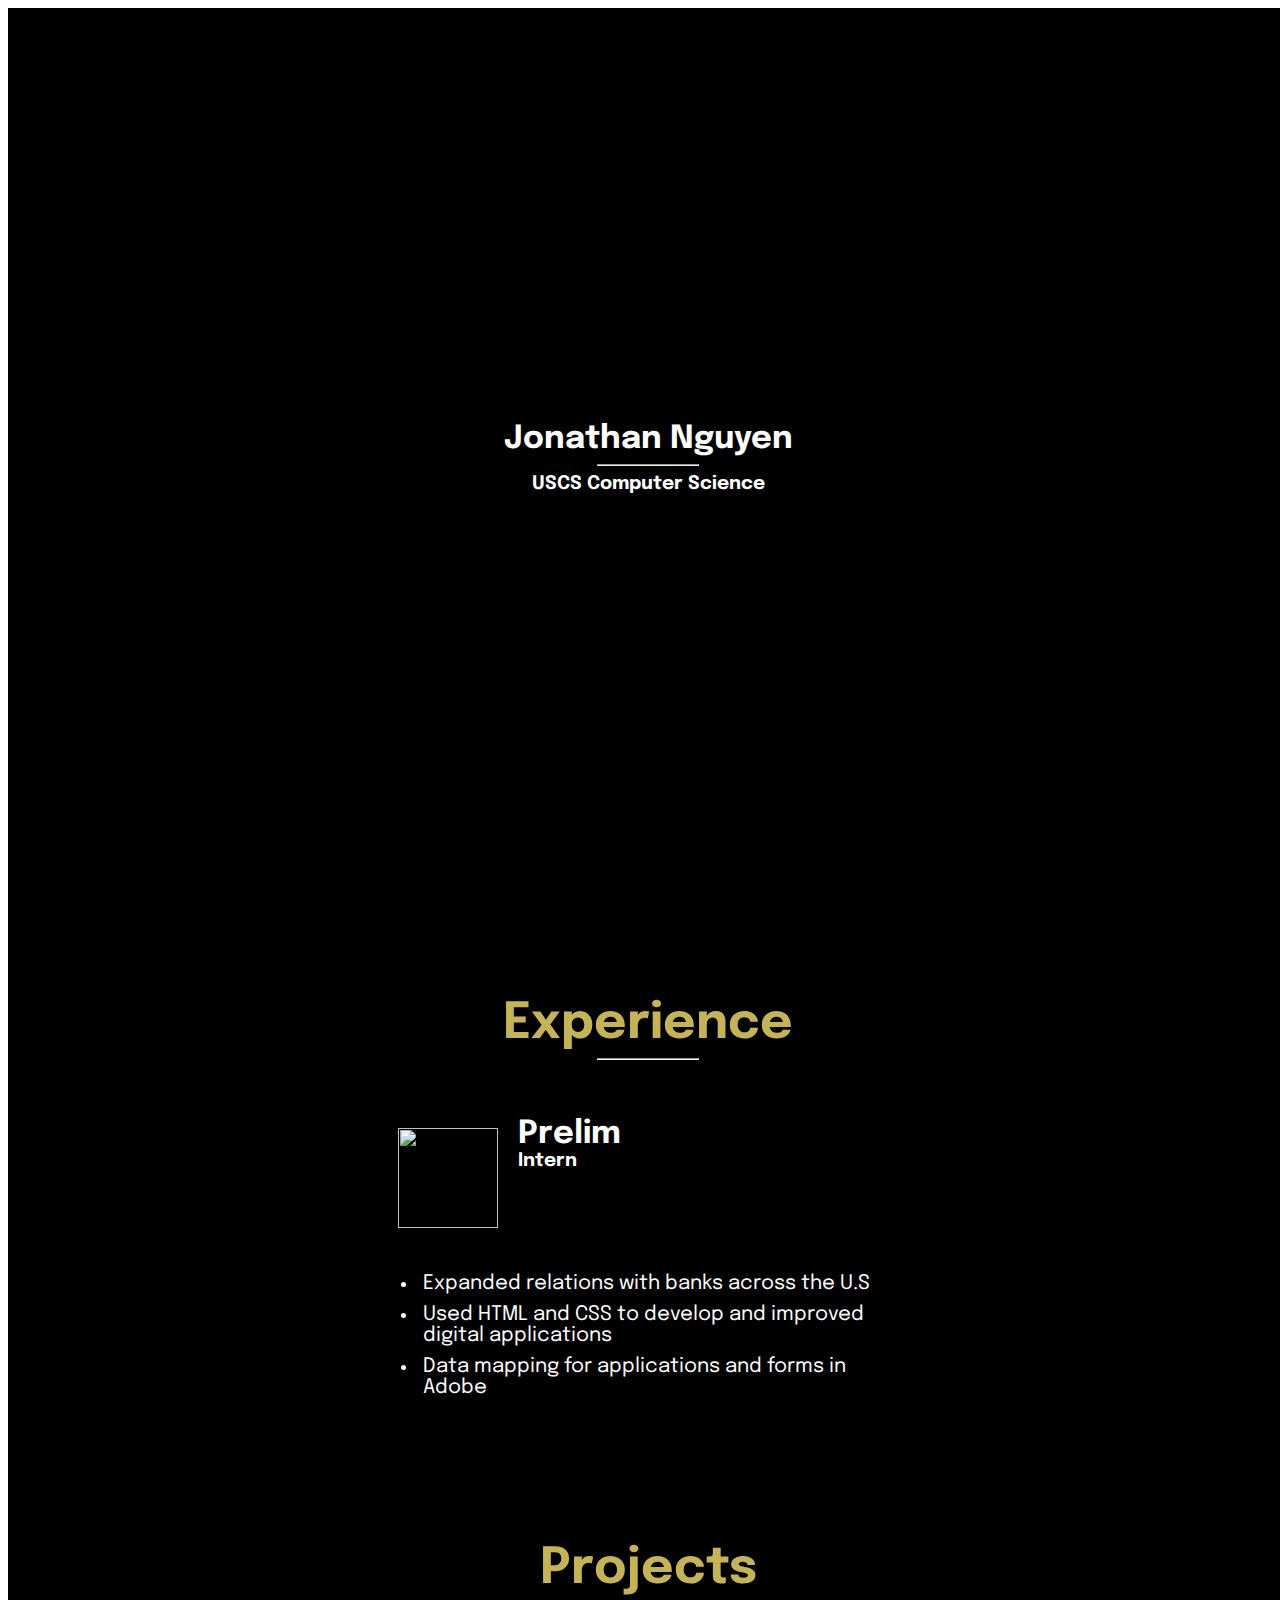
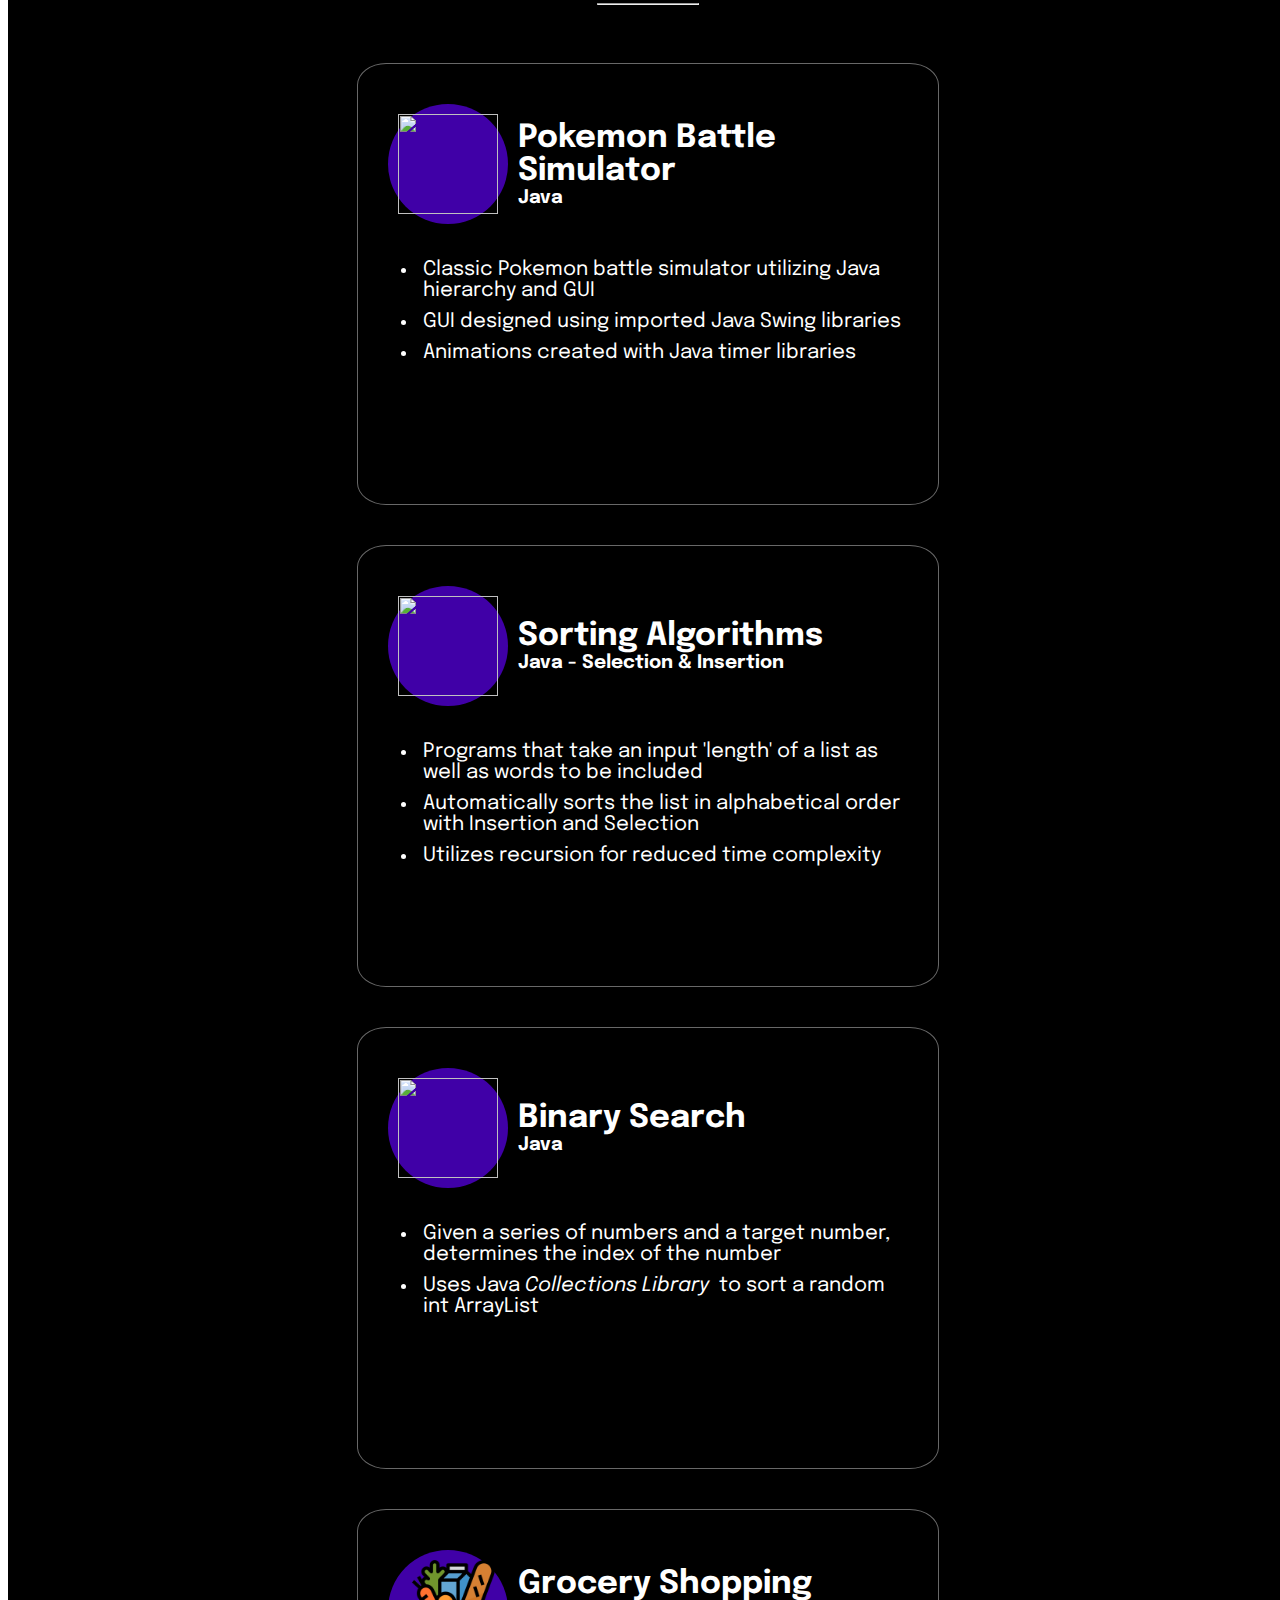
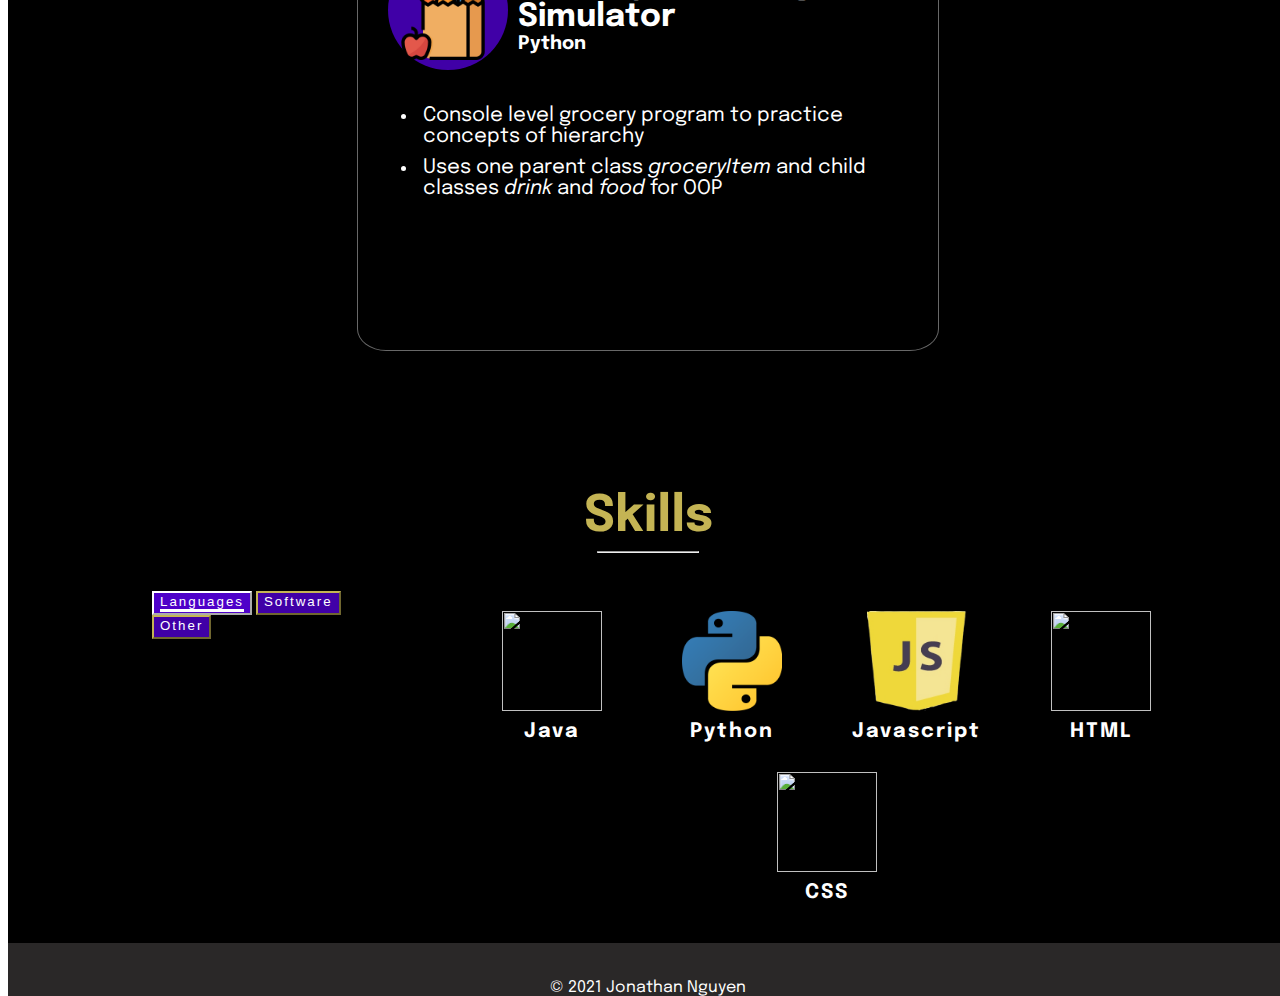
==== commit 2969e037: "9/13 10:47am" ====
--- a/index.html
+++ b/index.html
@@ -86,7 +86,6 @@
                     <ul class="description">
                         <li>Classic Pokemon battle simulator utilizing Java hierarchy and GUI</li>
                         <li>GUI designed using imported Java Swing libraries </li>
-                        <li>OOP for more efficient proccessing of code</li>
                         <li>Animations created with Java timer libraries</li>
                     </ul>
                 </div>
@@ -107,7 +106,6 @@
                         <li>Programs that take an input 'length' of a list as well as words to be included</li>
                         <li>Automatically sorts the list in alphabetical order with Insertion and Selection</li>
                         <li>Utilizes recursion for reduced time complexity</li>
-                        <li>Custom algorithms without imported libraries</li>
                     </ul>
                 </div>
             </div>
--- a/css/style.css
+++ b/css/style.css
@@ -73,7 +73,7 @@
   display: flex;
   flex-flow: column nowrap;
   width: auto;
-  max-width: 560px;
+  max-width: 540px;
   max-height: 560px;
 }
 
@@ -121,11 +121,8 @@
   }
 
   .topic-box {
+    margin: 20px 10px;
     max-width: 560px;
-  }
-
-  .topic-box {
-    margin: 20px 10px;
   }
 
   .topic-header > h1 {
@@ -140,27 +137,27 @@
 }
 @media screen and (max-width: 570px) {
   .topic-header > h1 {
-    font-size: 20px;
+    font-size: 25px;
   }
   .topic-header > h3 {
-    font-size: 18px;
+    font-size: 22px;
+  }
+  .icon {
+    width: 90px;
+    height: 90px;
+  }
+}
+@media screen and (max-width: 450px) {
+  ul.description li {
+    font-size: 15px;
+    letter-spacing: 1px;
+    padding: 0px;
+    margin: 0px;
   }
   .icon {
     width: 70px;
     height: 70px;
   }
-}
-@media screen and (max-width: 450px) {
-  ul.description li {
-    font-size: 12px;
-    letter-spacing: 1px;
-    padding: 0px;
-    margin: 0px;
-  }
-  .icon {
-    width: 50px;
-    height: 50px;
-  }
   .topic-brand {
     display: flex;
     flex-direction: column;
@@ -173,7 +170,7 @@
   }
 
   .topic-header h3 {
-    font-size: 10px;
+    font-size: 15px;
   }
   h1,
   h3 {
@@ -362,7 +359,7 @@
 @media screen and (max-width: 450px) {
   .project-box {
     padding: 0px;
-    margin: 0px;
+    margin: 20px;
   }
 }
 /*Experience*/
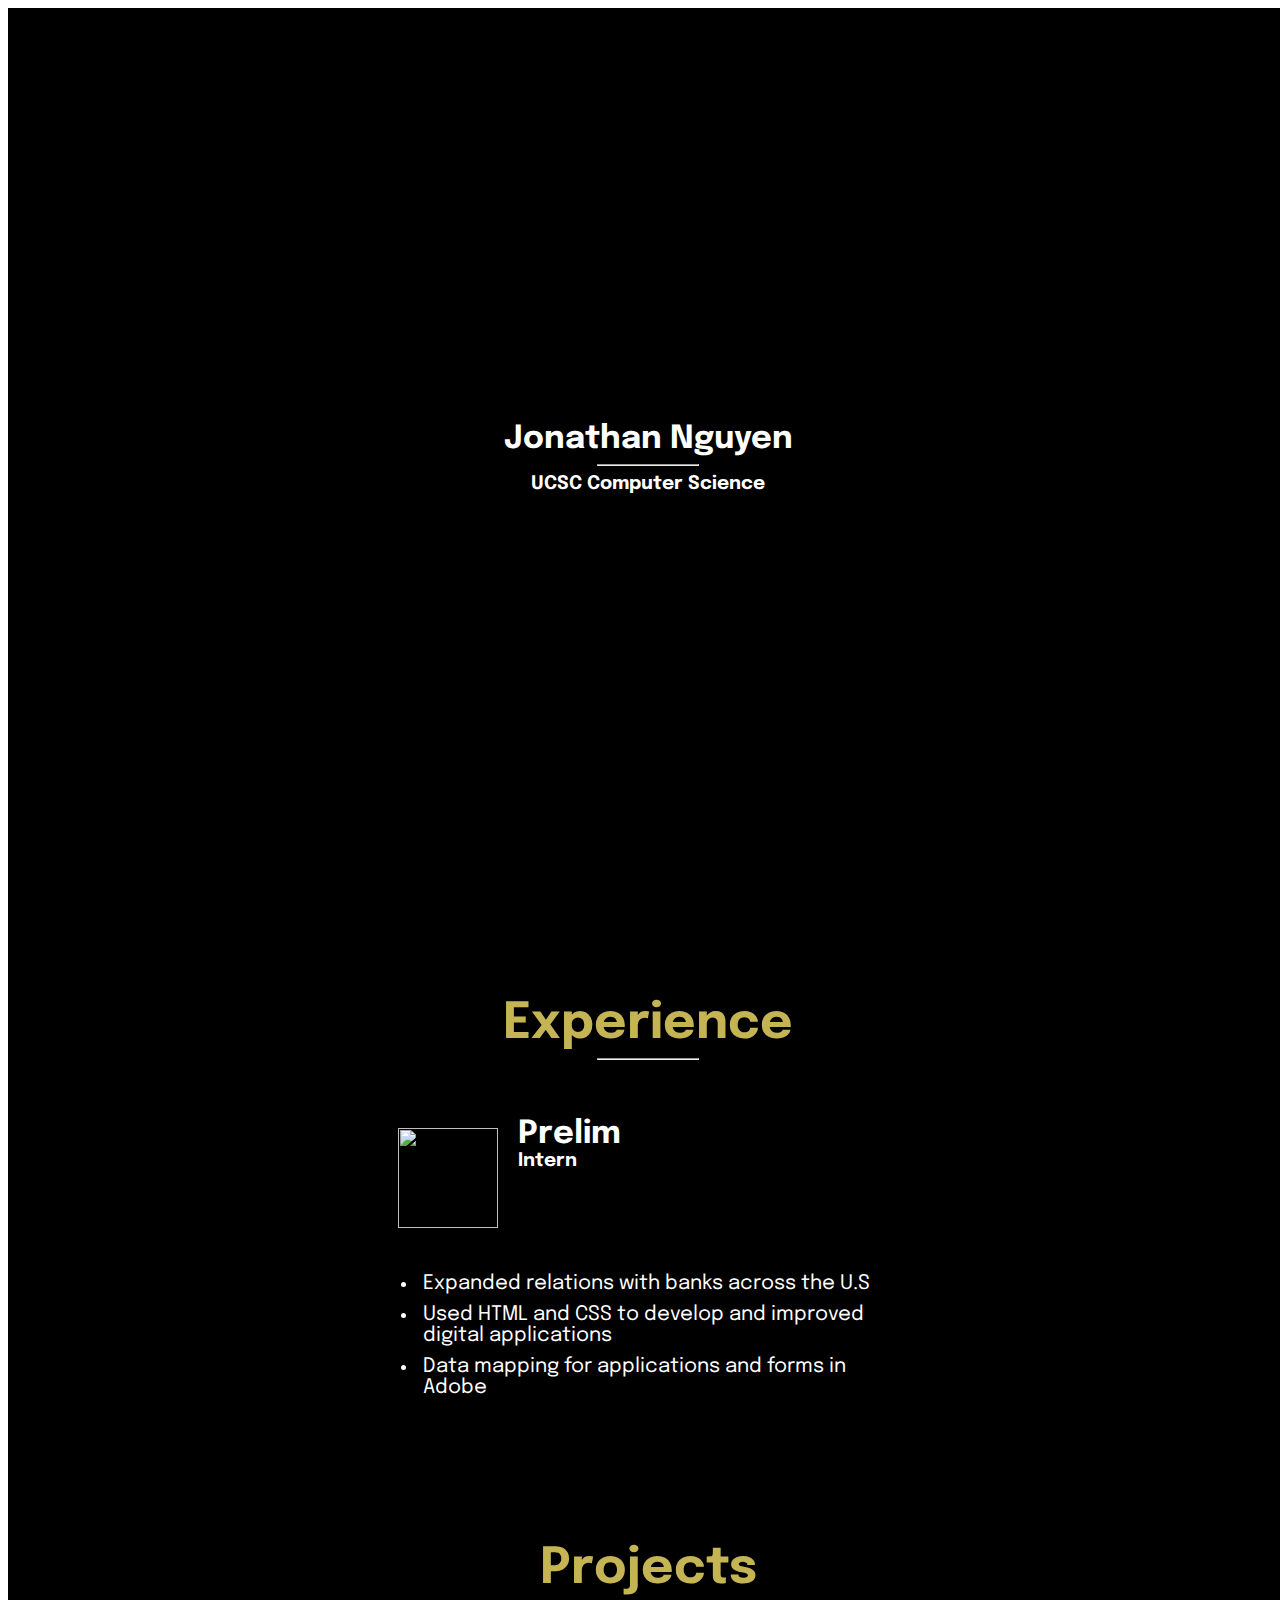
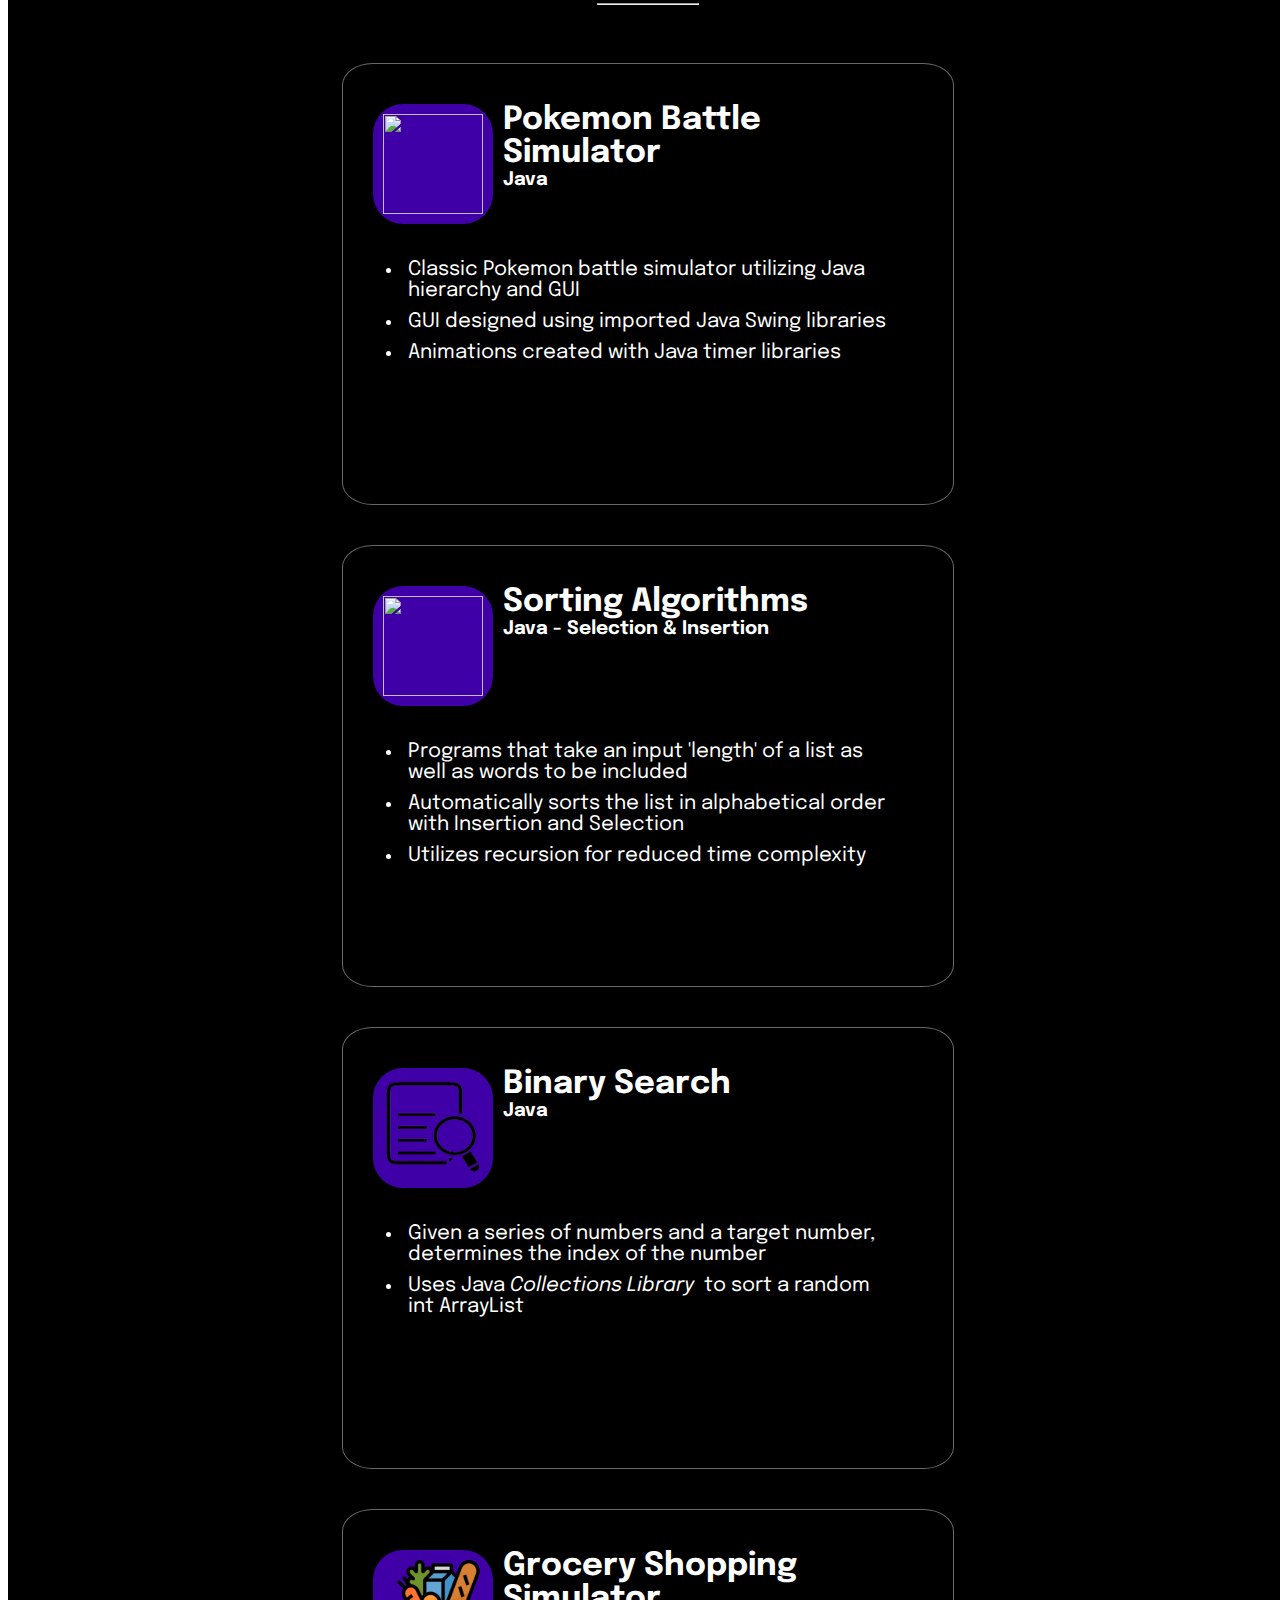
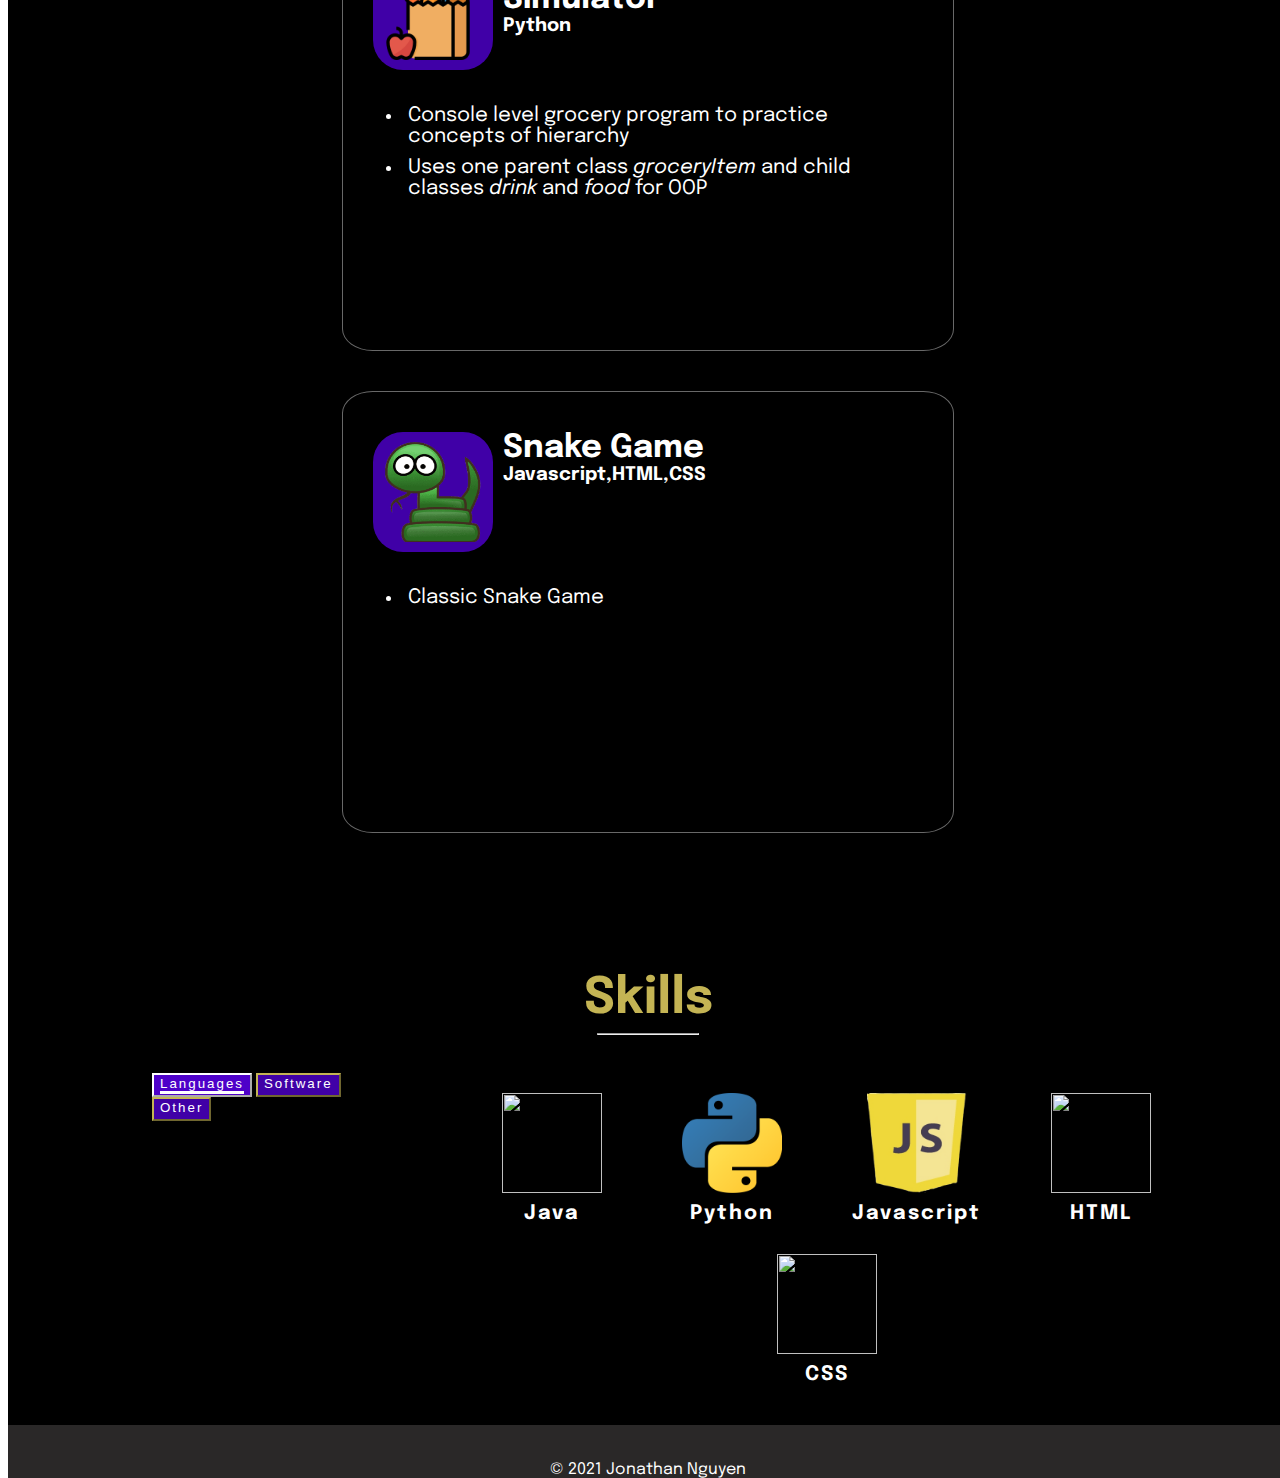
==== commit f3c901b0: "added snake game" ====
--- a/index.html
+++ b/index.html
@@ -42,7 +42,7 @@
             <img src="img/forest.jpeg" id="forest">-->
             <h1>Jonathan Nguyen</h1>
             <hr>
-            <h3>USCS Computer Science</h3>
+            <h3>UCSC Computer Science</h3>
     </section>
 
     <!--Experience-->
@@ -146,6 +146,24 @@
                     </ul>
                 </div>
             </div>
+
+            <a href="snake/index.html" class="project-box" target="_self">
+                <div class="topic-box">
+                    <div class="topic-brand">
+                        <div class="icon-container color-1">
+                            <img class="icon" src="img/snake.png">
+                        </div>
+                        <div class="topic-header">
+                            <h1> Snake Game</h1>
+                            <h3> Javascript,HTML,CSS </h3>
+                        </div>
+                    </div>
+                    <ul class="description">
+                        <li>Classic Snake Game</li>
+                    </ul>
+                </div>
+            </a>
+
         </div>
     </section>
 
--- a/css/style.css
+++ b/css/style.css
@@ -57,7 +57,7 @@
   display: flex;
   justify-content: center;
   align-items: center;
-  border-radius: 50%;
+  border-radius: 25%;
 }
 
 .icon {
@@ -80,8 +80,28 @@
 .topic-brand {
   padding: 20px 10px 10px 10px;
   display: flex;
-  align-items: center;
+  align-items: flex-start;
   justify-content: flex-start;
+}
+
+a:link,
+a:visited,
+a:hover,
+a:focus,
+a:active {
+  background-color: none;
+  color: none;
+  text-decoration: none;
+  cursor: url("../img/sammy.png"), auto;
+}
+
+@media screen and(max-width:756px) {
+  .project-box {
+    pointer-events: none;
+  }
+  a:hover {
+    pointer-events: none;
+  }
 }
 
 .topic-header {
@@ -215,6 +235,7 @@
   position: fixed;
   margin: 5px 0px;
   padding: 0px;
+  cursor: url("../img/sammy.png"), auto;
 }
 
 .nav-item {
@@ -247,6 +268,7 @@
 
 .nav-link:hover {
   color: rgb(255, 255, 255);
+  cursor: url("../img/sammy.png"), auto;
 }
 
 .nav-link:hover:after {
@@ -337,22 +359,28 @@
 
 .project-box {
   margin: 20px;
+  display: flex;
+  flex-direction: column;
+  justify-content: flex-start;
   padding: 20px;
   border: rgb(104, 104, 104) solid 1px;
   border-radius: 5%;
   height: 400px;
+  transition: 0.5s ease;
+  width: 570px;
+  height: 400px;
 }
 
 .project-box:hover {
   -webkit-transform: translateY(-3%);
-  transition: 0.5s ease;
   border: rgb(255, 255, 255) solid 1px;
+  cursor: url("../img/sammy.png"), auto;
 }
 
 @media screen and (max-width: 767px) {
   .project-box {
     flex-direction: column;
-    justify-content: space-around;
+    justify-content: flex-start;
   }
 }
 
@@ -396,7 +424,8 @@
 
 @media screen and (max-width: 450px) {
   #skill-box {
-    flex-flow: column;
+    flex-flow: row;
+    flex-wrap: wrap;
     align-items: center;
     justify-content: center;
   }
@@ -422,6 +451,7 @@
   border-color: #ffffff !important;
   color: #ffffff;
   box-shadow: none;
+  cursor: url("../img/sammy.png"), auto;
 }
 
 .btn:hover:after,
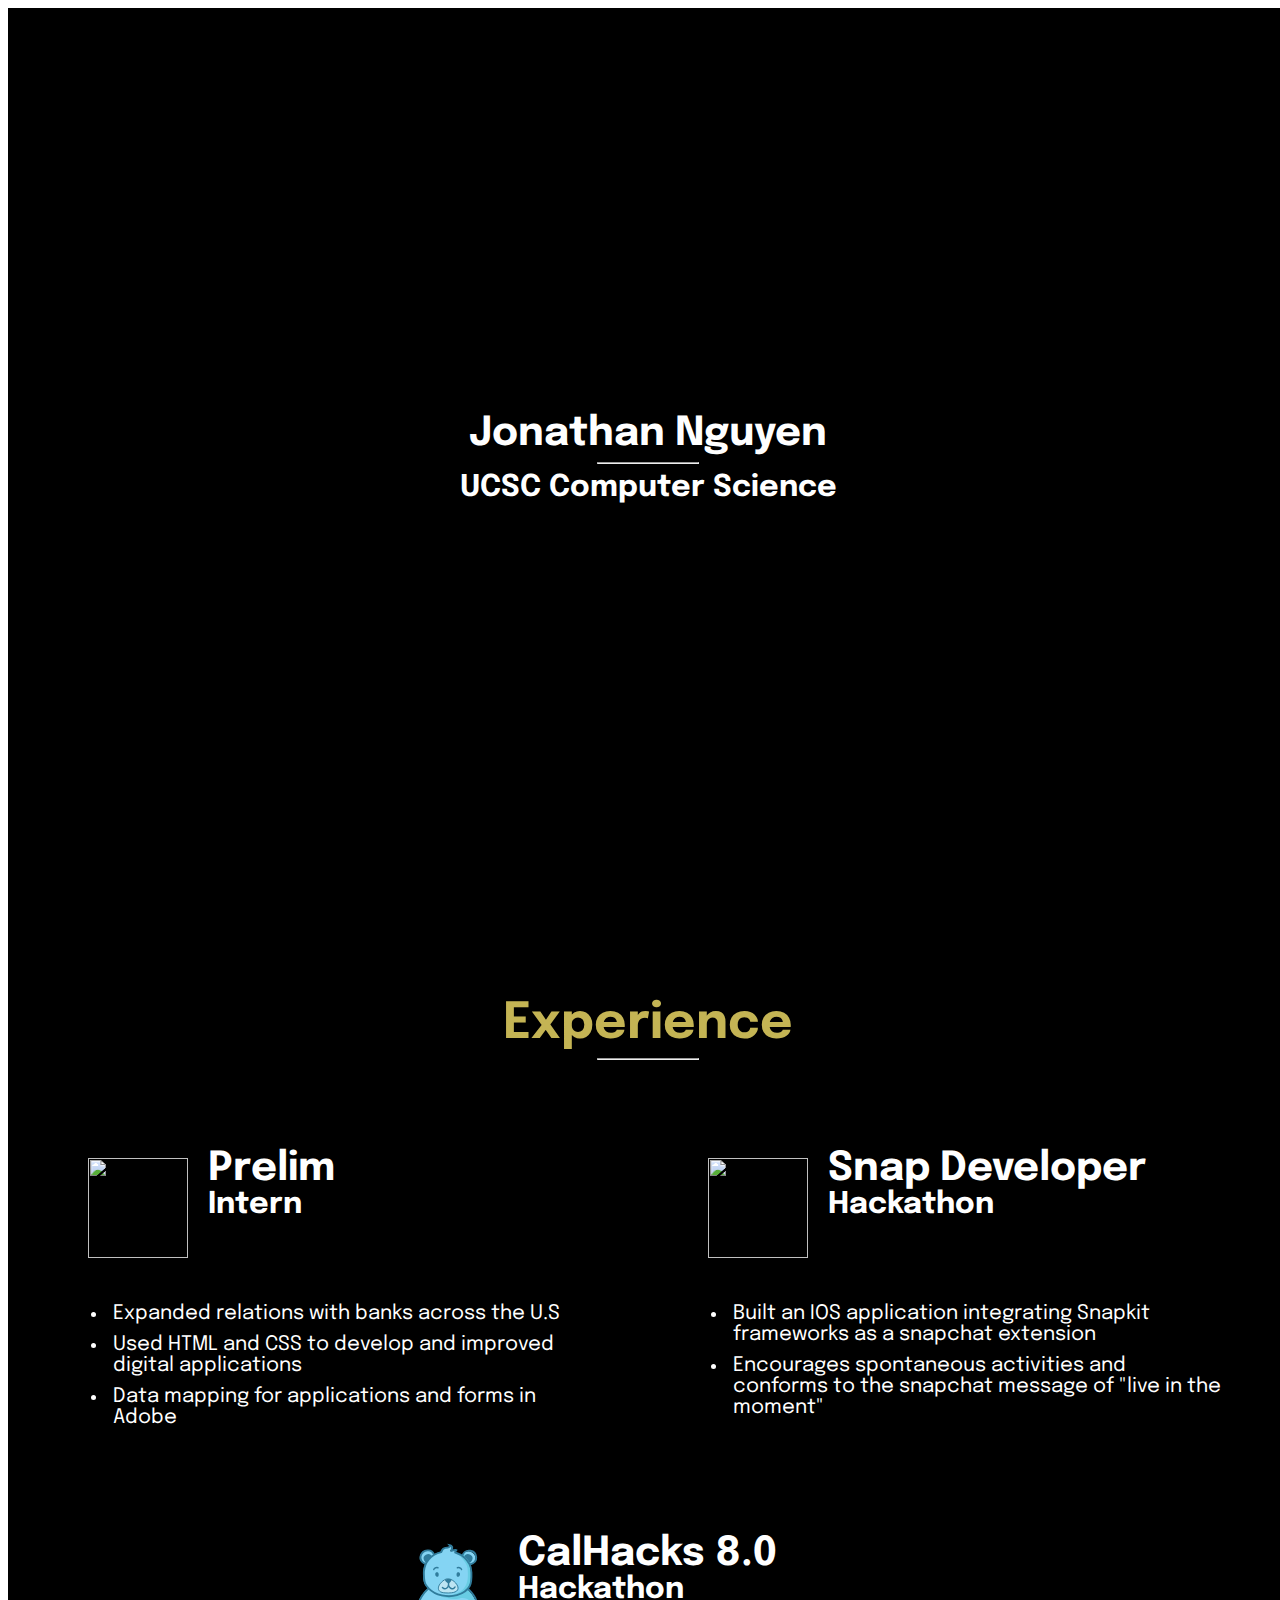
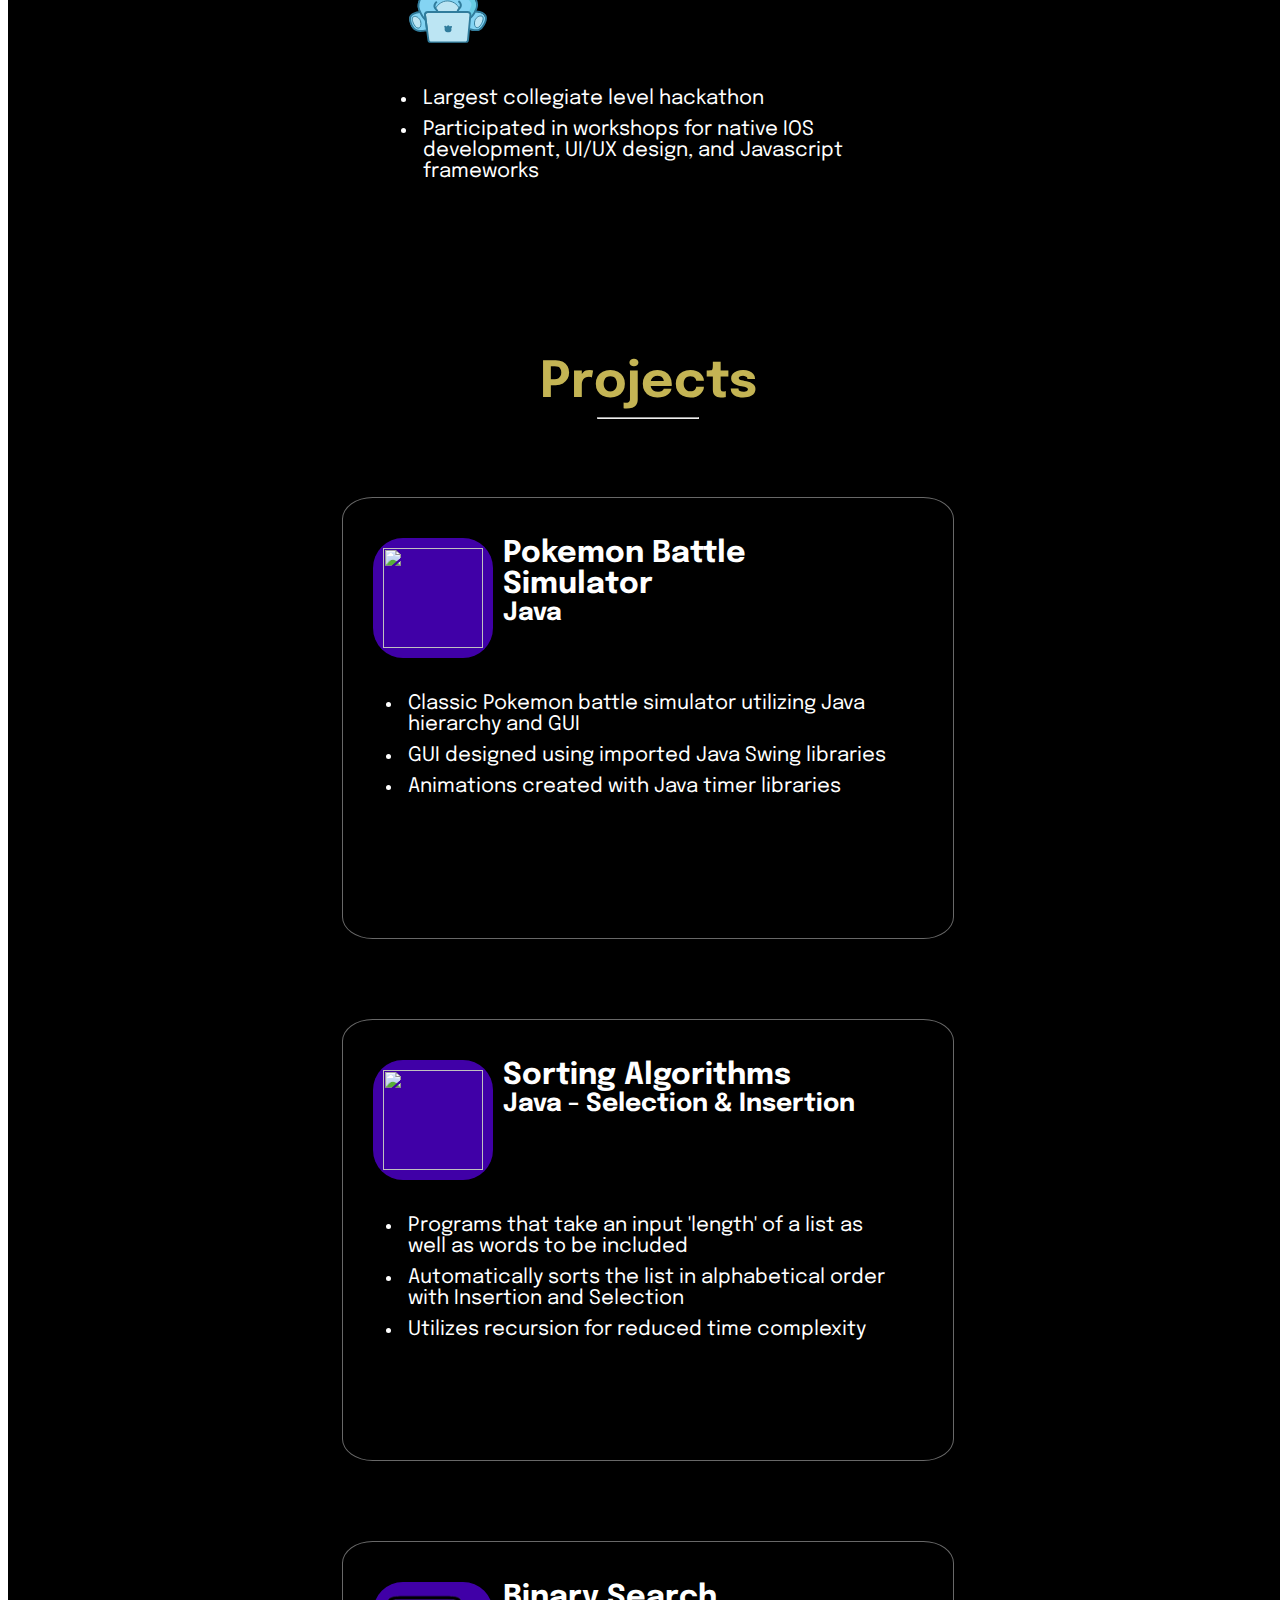
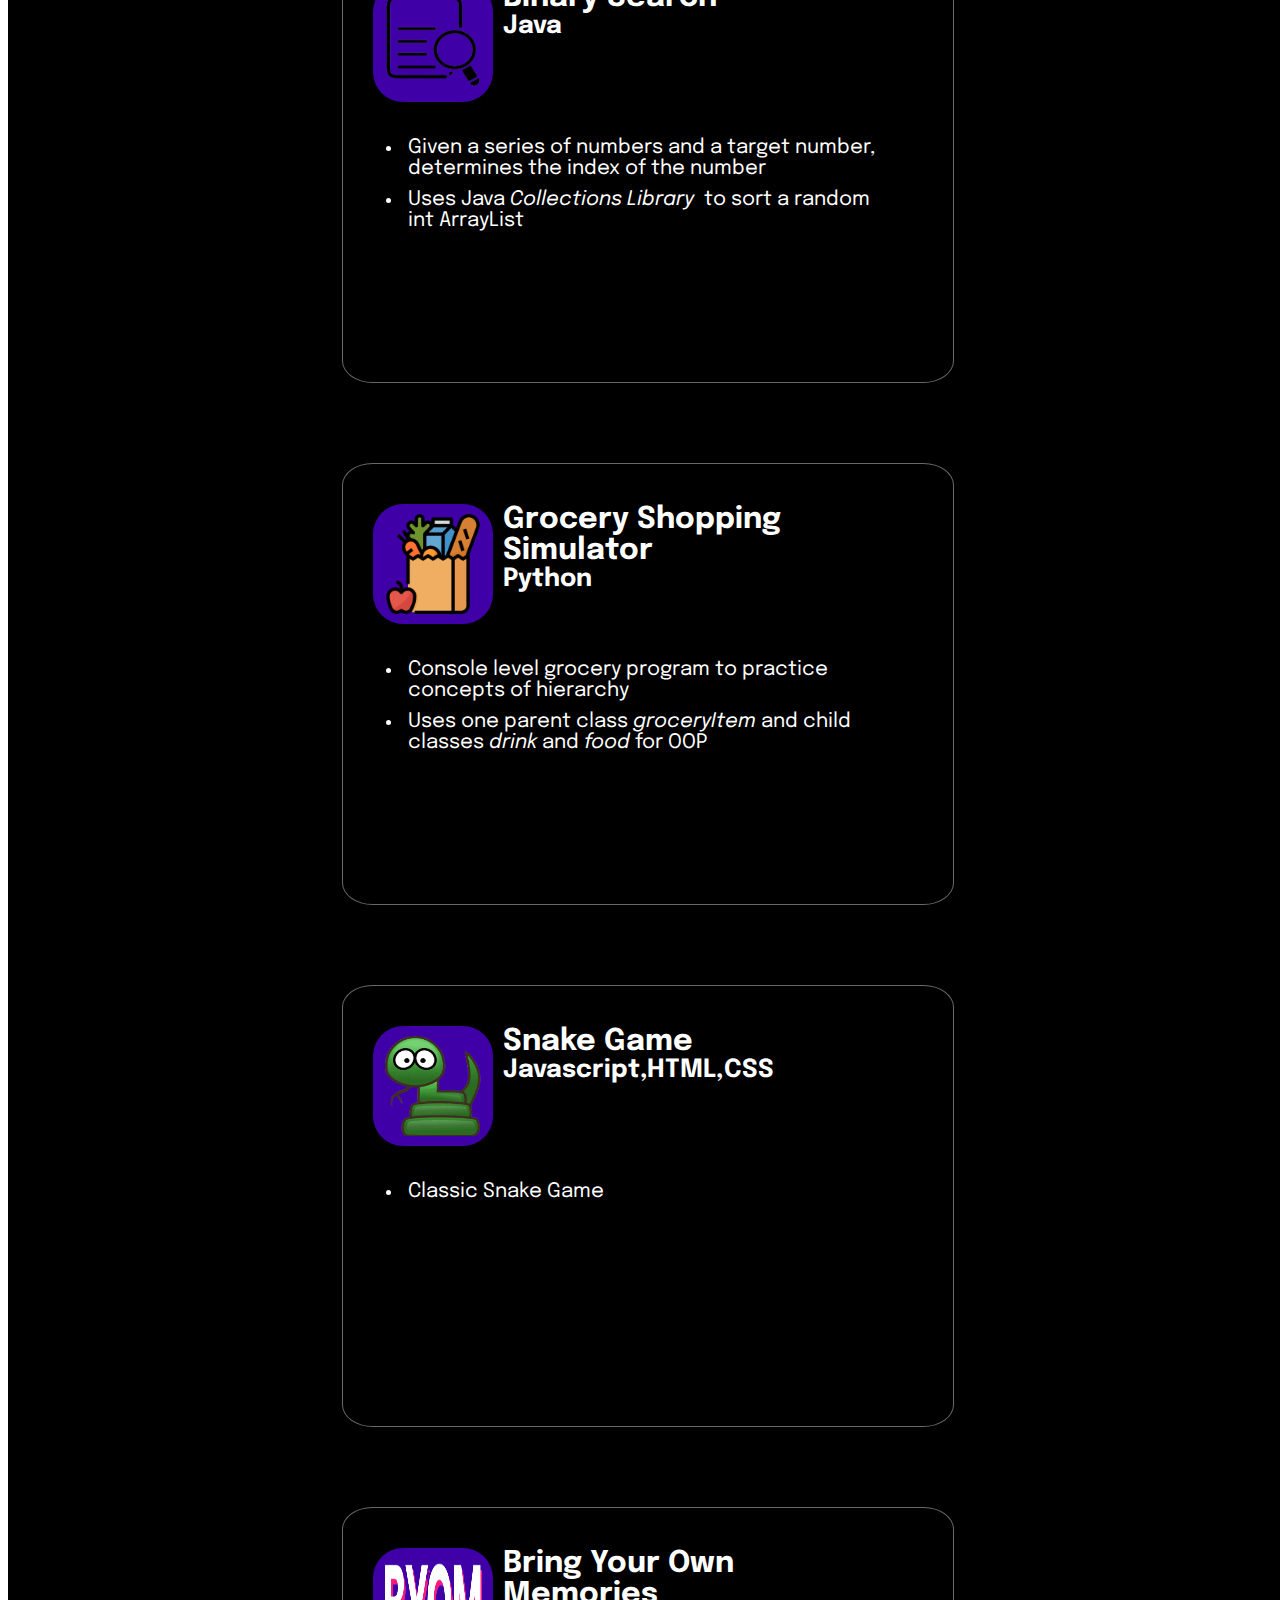
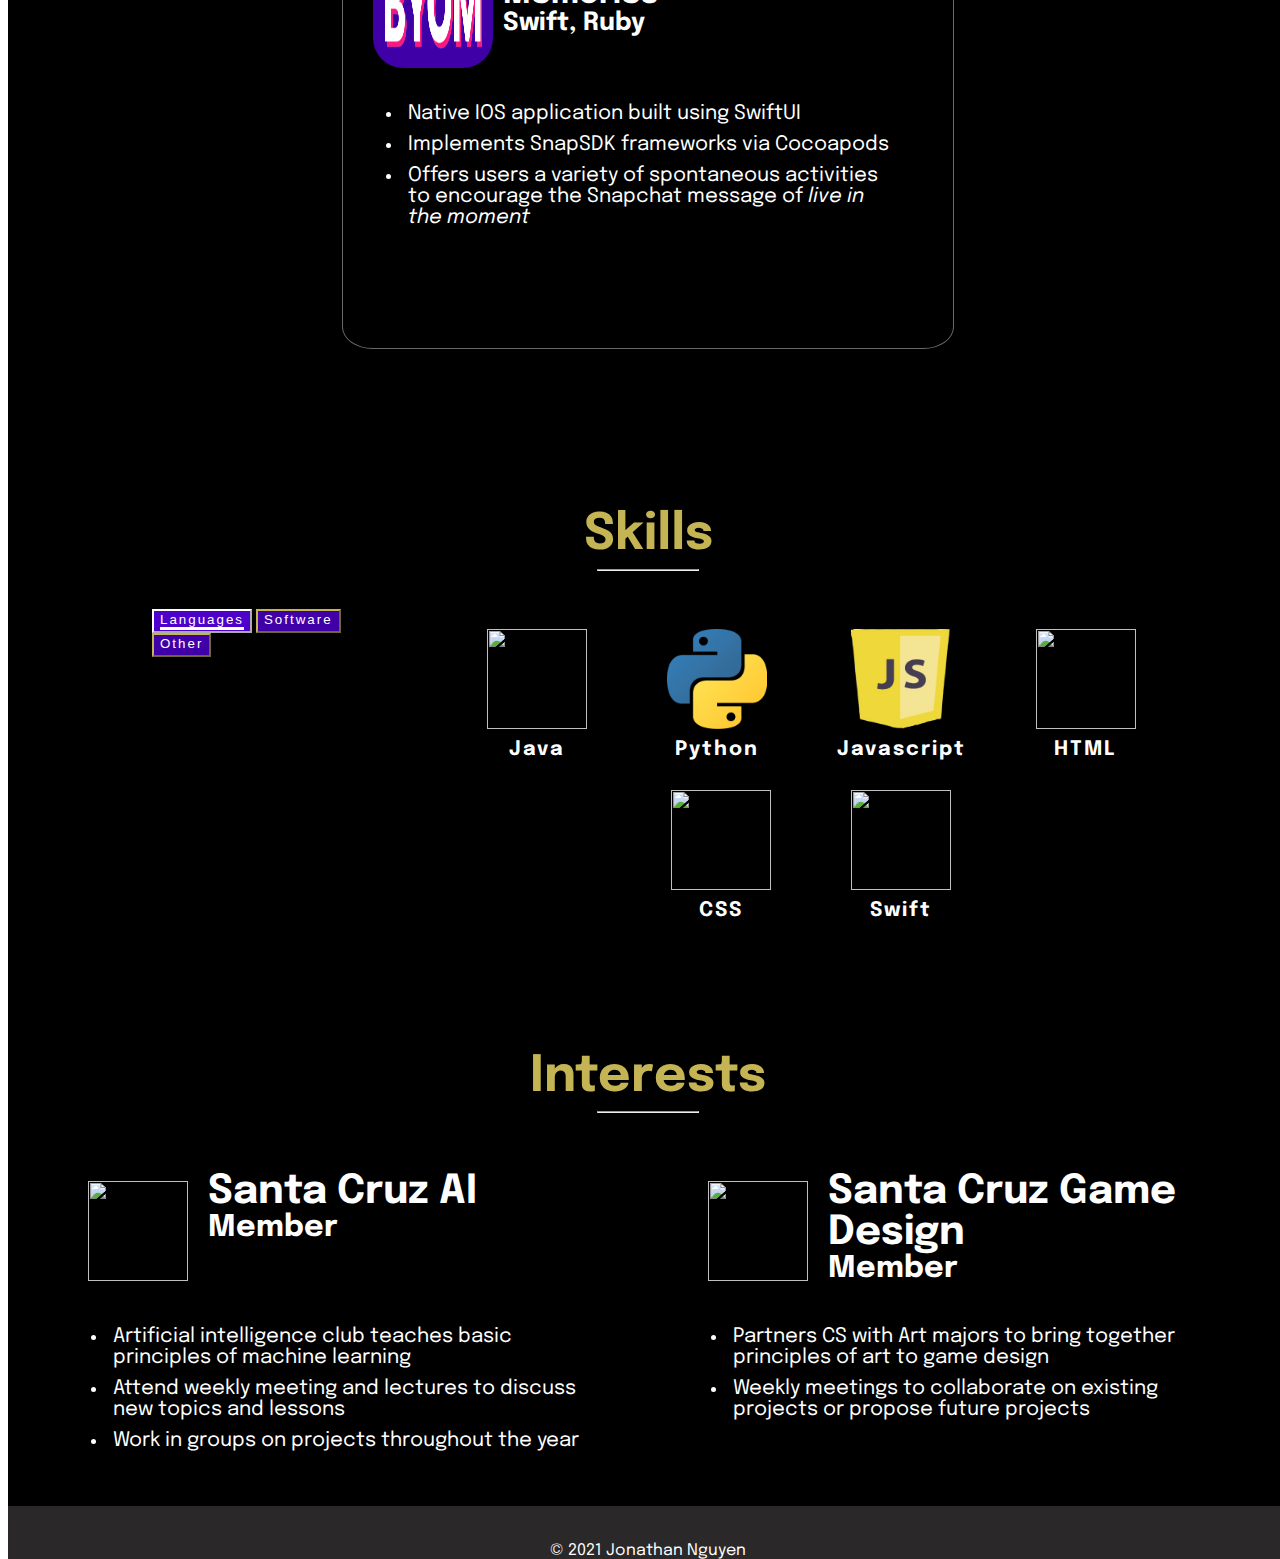
==== commit 78964820: "update" ====
--- a/index.html
+++ b/index.html
@@ -27,6 +27,7 @@
                     <li class="nav-item"><a href="#experience" class="nav-link">Experience</a></li>
                     <li class="nav-item"><a href="#projects" class="nav-link">Projects</a></li>
                     <li class="nav-item"><a href="#skills" class="nav-link">Skills</a></li>
+                    <li class="nav-item"><a href="#interests" class="nav-link">Interests</a></li>
                 </ul>
             </div>
 
@@ -50,20 +51,53 @@
         <h1 class="section-title">Experience</h1>
         <hr>
         <div>
-            <div class="topic-box">
-                <div class="topic-brand">
-                    <img class="icon" src="img/Prelim.png">
-                    <div class="topic-header">
-                        <h1> Prelim </h1>
-                        <h3> Intern </h3>
-                    </div>
-                </div>
-                <ul class="description">
-                    <li> Expanded relations with banks across the U.S</li>
-                    <li> Used HTML and CSS to develop and improved digital applications</li>
-                    <li> Data mapping for applications and forms in Adobe</li>
-                </ul>
-            </div>
+            <div class="topic-row">
+                <div class="topic-box">
+                    <div class="topic-brand">
+                        <img class="icon" src="img/Prelim.png">
+                        <div class="topic-header">
+                            <h1> Prelim </h1>
+                            <h3> Intern </h3>
+                        </div>
+                    </div>
+                    <ul class="description">
+                        <li> Expanded relations with banks across the U.S</li>
+                        <li> Used HTML and CSS to develop and improved digital applications</li>
+                        <li> Data mapping for applications and forms in Adobe</li>
+                    </ul>
+                </div>
+    
+                <div class="topic-box">
+                    <div class="topic-brand">
+                        <img class="icon" src="img/snap.png">
+                        <div class="topic-header">
+                            <h1> Snap Developer </h1>
+                            <h3> Hackathon</h3>
+                        </div>
+                    </div>
+                    <ul class="description">
+                        <li> Built an IOS application integrating Snapkit frameworks as a snapchat extension</li>
+                        <li> Encourages spontaneous activities and conforms to the snapchat message of "live in the moment"</li>
+                    </ul>
+                </div>    
+            </div>
+
+            <div class = "topic-row">
+                <div class="topic-box">
+                    <div class="topic-brand">
+                        <img class="icon" src="img/calhack.svg">
+                        <div class="topic-header">
+                            <h1> CalHacks 8.0 </h1>
+                            <h3> Hackathon</h3>
+                        </div>
+                    </div>
+                    <ul class="description">
+                        <li> Largest collegiate level hackathon</li>
+                        <li> Participated in workshops for native IOS development, UI/UX design, and Javascript frameworks</li>
+                    </ul>
+                </div>
+            </div>
+        
         </div>
     </section>
 
@@ -164,6 +198,25 @@
                 </div>
             </a>
 
+            <div class="project-box">
+                <div class="topic-box">
+                    <div class="topic-brand">
+                        <div class="icon-container color-1">
+                            <img class="icon" src="img/byom.png">
+                        </div>
+                        <div class="topic-header">
+                            <h1> Bring Your Own Memories</h1>
+                            <h3> Swift, Ruby </h3>
+                        </div>
+                    </div>
+                    <ul class="description">
+                        <li>Native IOS application built using SwiftUI</li>
+                        <li>Implements SnapSDK frameworks via Cocoapods</li>
+                        <li>Offers users a variety of spontaneous activities to encourage the Snapchat message of <em>live in the moment</em></li>
+                    </ul>
+                </div>
+            </div>
+
         </div>
     </section>
 
@@ -198,6 +251,10 @@
                     <img src="img/css.png" class="icon">
                     <h1>CSS</h1>
                 </div>
+                <div class="box language">
+                    <img src="img/swift.png" class="icon">
+                    <h1>Swift</h1>
+                </div>
                 <div class="box software">
                     <img src="img/bootstrap.png" class="icon">
                     <h1>Bootstrap</h1>
@@ -214,6 +271,41 @@
                     <img src="img/data.png" class="icon">
                     <h1>Data Mapping</h1>
                 </div>
+            </div>
+        </div>
+    </section>
+
+    <section class="color-2" id="interests">
+        <h1 class="section-title">Interests</h1>
+        <hr>
+        <div>
+            <div class="topic-box">
+                <div class="topic-brand">
+                    <img class="icon" src="img/ai.png">
+                    <div class="topic-header">
+                        <h1> Santa Cruz AI </h1>
+                        <h3> Member </h3>
+                    </div>
+                </div>
+                <ul class="description">
+                    <li> Artificial intelligence club teaches basic principles of machine learning</li>
+                    <li> Attend weekly meeting and lectures to discuss new topics and lessons</li>
+                    <li> Work in groups on projects throughout the year</li>
+                </ul>
+            </div>
+
+            <div class="topic-box">
+                <div class="topic-brand">
+                    <img class="icon" src="img/game.png">
+                    <div class="topic-header">
+                        <h1> Santa Cruz Game Design </h1>
+                        <h3> Member </h3>
+                    </div>
+                </div>
+                <ul class="description">
+                    <li> Partners CS with Art majors to bring together principles of art to game design</li>
+                    <li> Weekly meetings to collaborate on existing projects or propose future projects</li>
+                </ul>
             </div>
         </div>
     </section>
--- a/css/style.css
+++ b/css/style.css
@@ -29,6 +29,15 @@
   height: auto;
   justify-content: space-around;
   padding: 30px 20px;
+}
+
+.topic-row {
+  display: flex;
+  height: auto;
+  width: 100%;
+  flex-direction: row;
+  justify-content: space-around;
+  padding: 30px 0px;
 }
 
 .center {
@@ -118,6 +127,12 @@
   padding: 0px;
   margin: 0px;
 }
+h1 {
+  font-size: 40px;
+}
+h3 {
+  font-size: 30px;
+}
 .description {
   text-align: left;
   display: block;
@@ -181,6 +196,7 @@
   .topic-brand {
     display: flex;
     flex-direction: column;
+    align-items: center;
   }
   .topic-header {
     justify-content: center;
@@ -358,7 +374,7 @@
 /*Projects*/
 
 .project-box {
-  margin: 20px;
+  margin: 40px;
   display: flex;
   flex-direction: column;
   justify-content: flex-start;
@@ -370,11 +386,23 @@
   width: 570px;
   height: 400px;
 }
+.project-box h1 {
+  font-size: 30px;
+}
+.project-box h3 {
+  font-size: 25px;
+}
 
 .project-box:hover {
   -webkit-transform: translateY(-3%);
   border: rgb(255, 255, 255) solid 1px;
   cursor: url("../img/sammy.png"), auto;
+}
+
+section#projects > div {
+  display: flex;
+  flex-direction: row;
+  justify-content: center;
 }
 
 @media screen and (max-width: 767px) {
